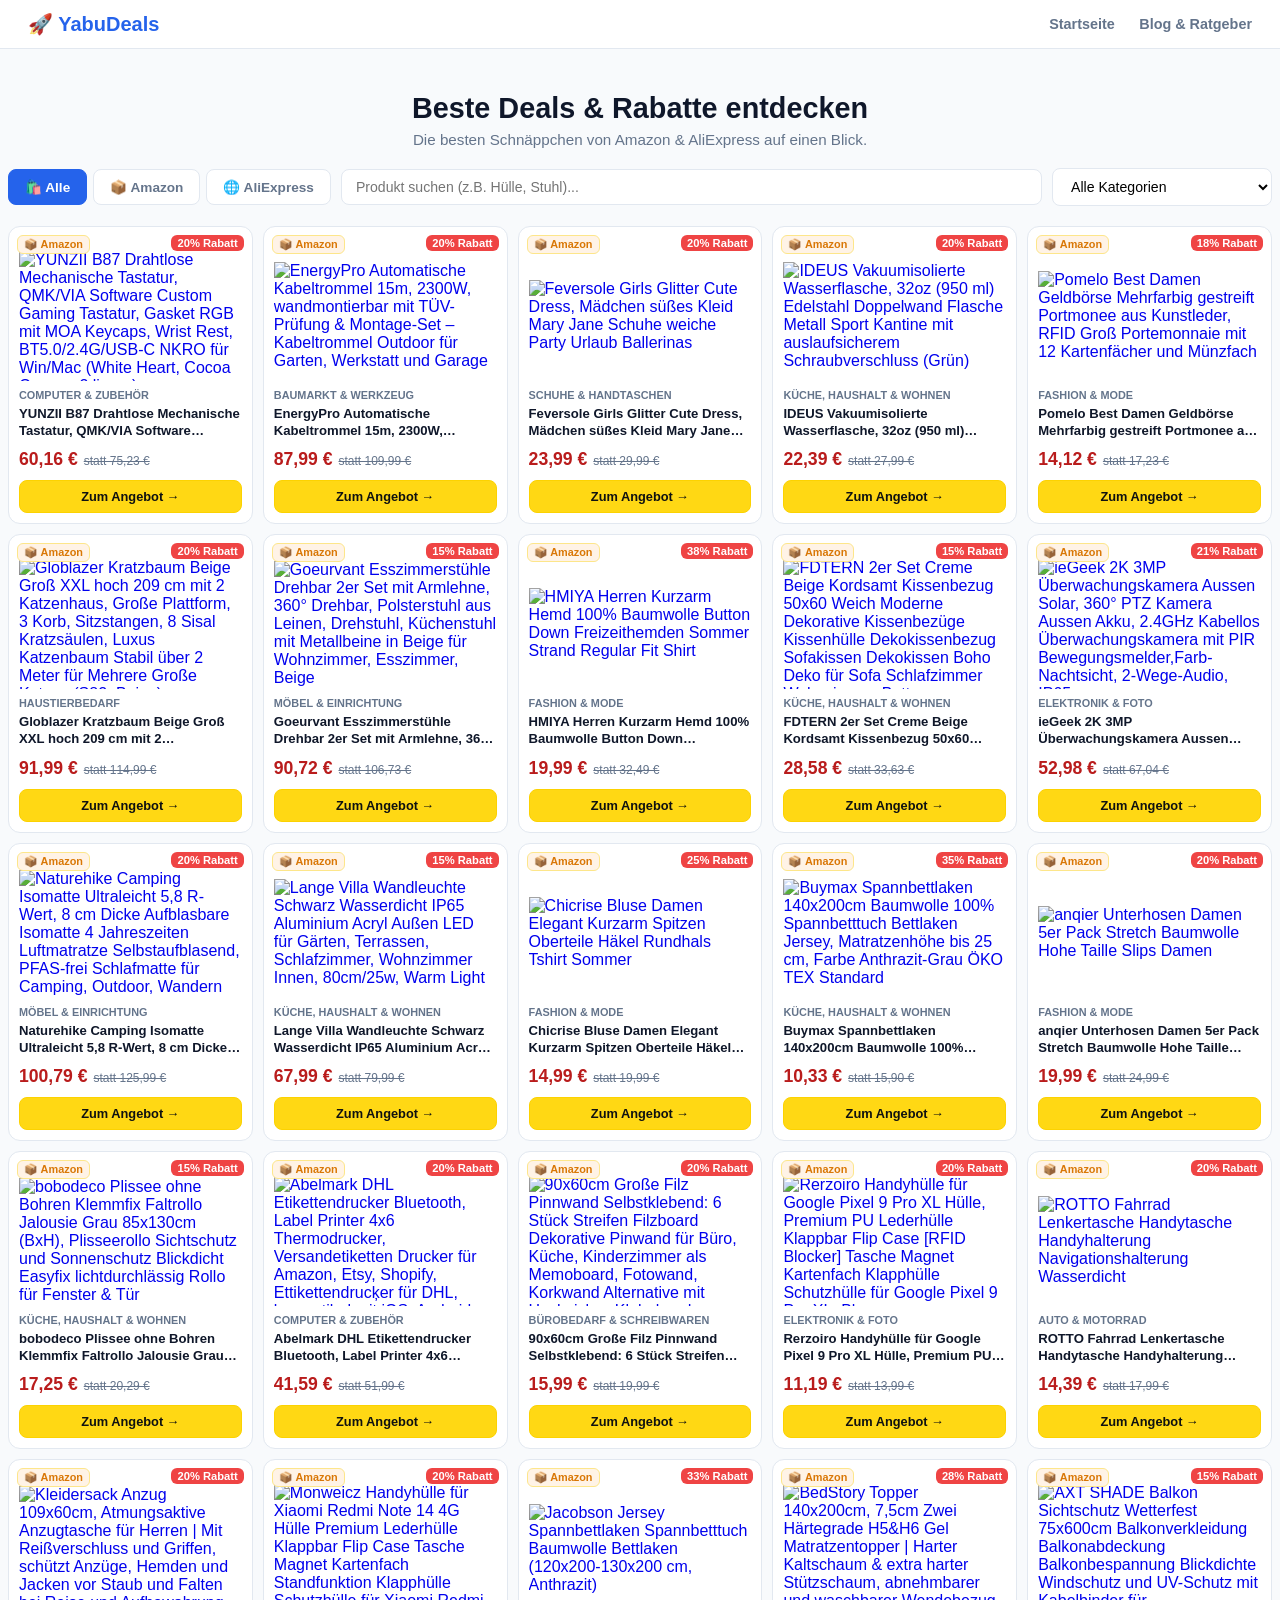
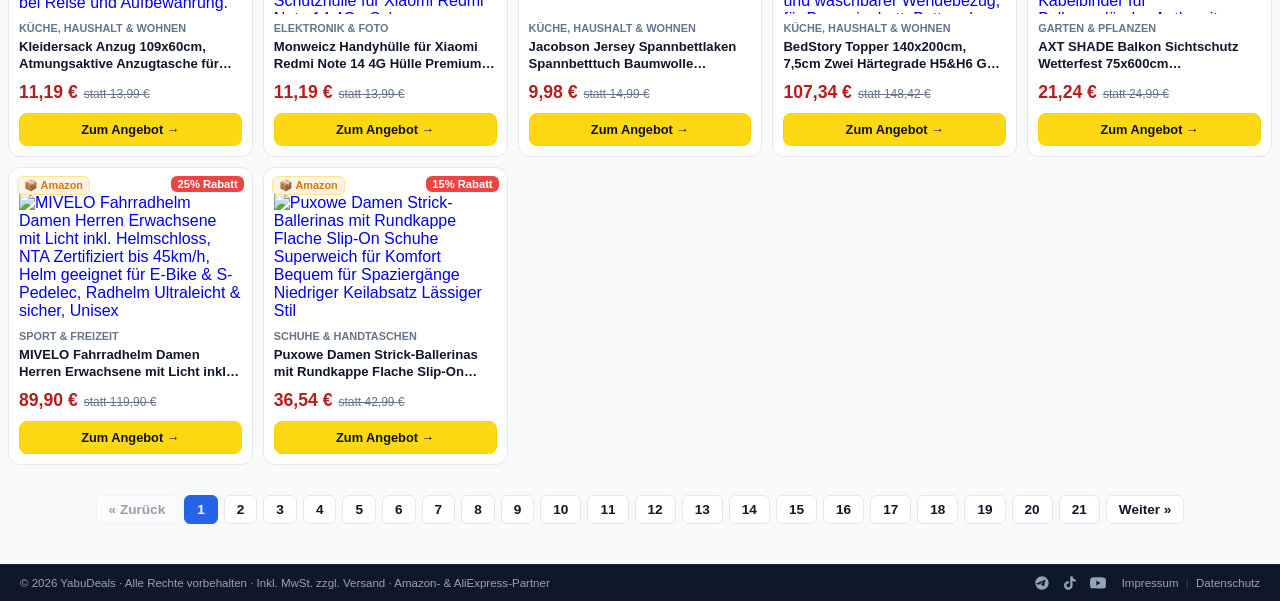
==== index.html @ 22868b47 "Update index.html" ====
<!DOCTYPE html>
<html lang="de">
<head>
    <meta charset="UTF-8">
    <meta name="viewport" content="width=device-width, initial-scale=1.0">
    <title>YabuDeals – Beste Deals & Rabatte entdecken</title>
    <meta name="description" content="Die besten Amazon- und AliExpress-Angebote im Überblick: täglich aktualisierte Rabatte, Schnäppchen und Deals für Küche, Haushalt, Elektronik, Wellness & mehr.">
    <!-- ABSOLUTER PFAD FÜR CLOUDFLARE CUSTOM DOMAIN -->
    <link rel="stylesheet" href="/style.css">
</head>
<body>

    <!-- GLOBALE KOPFZEILE -->
    <div id="global-header"></div>

    <div style="flex: 1;">
        <!-- HERO -->
        <div class="hero">
            <h1>Beste Deals & Rabatte entdecken</h1>
            <p>Die besten Schnäppchen von Amazon & AliExpress auf einen Blick.</p>
        </div>

        <!-- FULL-WIDTH FILTERBAR -->
        <div class="filter-section">
            <div class="single-filter-bar">
                <!-- 1. SHOP TABS -->
                <div class="shop-tabs">
                    <button class="shop-tab-btn active" onclick="setShopFilter('all', this)">🛍️ Alle</button>
                    <button class="shop-tab-btn" onclick="setShopFilter('amazon', this)">📦 Amazon</button>
                    <button class="shop-tab-btn" onclick="setShopFilter('ali', this)">🌐 AliExpress</button>
                </div>

                <!-- 2. SUCHFELD -->
                <div class="search-input-wrapper">
                    <input type="text" id="searchInput" placeholder="Produkt suchen (z.B. Hülle, Stuhl)..." onkeyup="onFilterChange()">
                </div>

                <!-- 3. KATEGORIE DROPDOWN -->
                <div class="category-select-wrapper">
                    <select id="categoryFilter" onchange="onFilterChange()">
                        <option value="">Alle Kategorien</option>
                    </select>
                </div>
            </div>
        </div>

        <!-- DEALS GRID (VOLLSCHIRM, 9 SPALTEN DESKTOP) -->
        <div class="deals-grid-container">
            <div class="deals-grid" id="dealsContainer">
                <div class="no-deals">Lade aktuelle Angebote...</div>
            </div>
        </div>

        <!-- PAGINIERUNG (27 DEALS PRO SEITE) -->
        <div class="pagination-container" id="paginationContainer"></div>
    </div>

    <!-- GLOBALE FUSSZEILE -->
    <div id="global-footer"></div>

    <script src="/components.js"></script>
    <script>
        let allDeals = [];
        let filteredDeals = [];
        let currentShop = 'all';
        let selectedCategory = '';

        // EXAKT 27 ANGEBOTE PRO SEITE
        const itemsPerPage = 27;
        let currentPage = 1;

        // Hilfsfunktion: Konvertiert Datums-Strings ("25.07.2026, 09:30:56 Uhr") korrekt in Timestamps
        function parseDate(dateStr) {
            if (!dateStr) return 0;
            try {
                const clean = String(dateStr).replace('Uhr', '').trim();
                const parts = clean.split(',');
                const dateParts = parts[0].trim().split('.');
                const timeParts = parts[1] ? parts[1].trim().split(':') : [0, 0, 0];

                const day = parseInt(dateParts[0], 10);
                const month = parseInt(dateParts[1], 10) - 1;
                const year = parseInt(dateParts[2], 10);
                const hour = parseInt(timeParts[0] || 0, 10);
                const min = parseInt(timeParts[1] || 0, 10);
                const sec = parseInt(timeParts[2] || 0, 10);

                return new Date(year, month, day, hour, min, sec).getTime();
            } catch (e) {
                return 0;
            }
        }

        async function fetchAllDeals() {
            try {
                // Paralleler Abruf beider Quellen mit Cache-Busting (?v=...)
                const [resAmz, resAli] = await Promise.allSettled([
                    fetch('/deals.json?v=' + Date.now()).then(r => r.ok ? r.json() : []),
                    fetch('/aliexpress-deals.json?v=' + Date.now()).then(r => r.ok ? r.json() : [])
                ]);

                const amazonDeals = (resAmz.status === 'fulfilled' ? resAmz.value : []).map(d => ({ ...d, _shop: 'amazon' }));
                const aliDeals = (resAli.status === 'fulfilled' ? resAli.value : []).map(d => ({ ...d, _shop: 'ali' }));

                // Zusammenführen & nach neuestem Datum/Uhrzeit sortieren
                allDeals = [...amazonDeals, ...aliDeals].sort((a, b) => {
                    const timeA = parseDate(a['DATUM'] || a['Datum']);
                    const timeB = parseDate(b['DATUM'] || b['Datum']);
                    return timeB - timeA; // Neueste zuerst!
                });

                populateCategorySelect(document.getElementById('categoryFilter'), allDeals);
                onFilterChange();
            } catch (error) {
                console.error("Fehler beim Laden der Deals:", error);
                document.getElementById('dealsContainer').innerHTML =
                    '<div class="no-deals">Aktuell sind keine Deals erreichbar.</div>';
            }
        }

        function setShopFilter(shop, element) {
            currentShop = shop;
            document.querySelectorAll('.shop-tab-btn').forEach(b => b.classList.remove('active'));
            if (element) element.classList.add('active');
            onFilterChange();
        }

        function onFilterChange() {
            const searchTerm = document.getElementById('searchInput').value.toLowerCase();
            selectedCategory = document.getElementById('categoryFilter').value;

            filteredDeals = allDeals.filter(deal => {
                if (currentShop === 'amazon' && deal._shop !== 'amazon') return false;
                if (currentShop === 'ali' && deal._shop !== 'ali') return false;

                const title = (deal['Produkt-Titel'] || deal.title || '').toLowerCase();
                const category = deal['Kategorie'] || deal.category || '';

                const matchesSearch = title.includes(searchTerm);
                const matchesCategory = selectedCategory === '' || category.toLowerCase().includes(selectedCategory.toLowerCase());

                return matchesSearch && matchesCategory;
            });

            currentPage = 1;
            renderCurrentPage();
        }

        function renderCurrentPage() {
            const startIdx = (currentPage - 1) * itemsPerPage;
            const endIdx = startIdx + itemsPerPage;
            const pageItems = filteredDeals.slice(startIdx, endIdx);

            renderDeals(pageItems);
            renderPaginationHTML(document.getElementById('paginationContainer'), filteredDeals.length, itemsPerPage, currentPage, 'goToPage');
        }

        function renderDeals(deals) {
            const container = document.getElementById('dealsContainer');
            if (!deals || deals.length === 0) {
                container.innerHTML = '<div class="no-deals">Keine passenden Deals gefunden.</div>';
                return;
            }
            container.innerHTML = deals.map(dealCardHTML).join('');
        }

        function goToPage(page) {
            currentPage = page;
            renderCurrentPage();
            
            const filterEl = document.querySelector('.filter-section');
            if (filterEl) {
                filterEl.scrollIntoView({ behavior: 'smooth' });
            } else {
                window.scrollTo({ top: 0, behavior: 'smooth' });
            }
        }

        fetchAllDeals();
    </script>
</body>
</html>
---- style.css ----
/* GLOBAL DESIGN VARIABLES */
:root {
    --primary: #2563eb;
    --bg-gray: #f8fafc;
    --card-bg: #ffffff;
    --text-dark: #0f172a;
    --text-muted: #64748b;
    --border: #e2e8f0;
}

body {
    margin: 0;
    padding: 0;
    background-color: var(--bg-gray);
    font-family: -apple-system, BlinkMacSystemFont, "Segoe UI", Roboto, Helvetica, Arial, sans-serif;
    color: var(--text-dark);
    display: flex;
    flex-direction: column;
    min-height: 100vh;
}

/* HEADER STYLING */
.site-header {
    background: #ffffff;
    border-bottom: 1px solid var(--border);
    padding: 12px 20px;
    position: sticky;
    top: 0;
    z-index: 100;
}

.header-container {
    max-width: 100%;
    padding: 0 8px;
    margin: 0 auto;
    display: flex;
    justify-content: space-between;
    align-items: center;
    box-sizing: border-box;
    flex-wrap: wrap;
    gap: 6px;
}

.logo {
    font-size: 1.25rem;
    font-weight: 800;
    color: var(--primary);
    text-decoration: none;
}

.nav-links a {
    color: var(--text-muted);
    text-decoration: none;
    font-weight: 600;
    font-size: 0.9rem;
    margin-left: 20px;
}

.nav-links a:hover,
.nav-links a.active {
    color: var(--primary);
}

/* HERO SECTION */
.hero {
    text-align: center;
    padding: 24px 20px 8px;
    max-width: 800px;
    margin: 0 auto;
}

.hero h1 {
    font-size: 1.8rem;
    font-weight: 800;
    margin-bottom: 6px;
}

.hero p {
    color: var(--text-muted);
    font-size: 0.95rem;
    margin: 0;
}

/* VOLLSTÄNDIGES FULL-WIDTH FILTERBAR-LAYOUT */
.filter-section {
    width: 100%;
    padding: 0 8px;
    margin: 12px auto 20px;
    box-sizing: border-box;
}

.single-filter-bar {
    display: flex;
    align-items: center;
    justify-content: space-between;
    gap: 10px;
    width: 100%;
    margin: 0 auto;
    flex-wrap: nowrap;
}

.shop-tabs {
    display: flex;
    gap: 6px;
    flex-shrink: 0;
}

.shop-tab-btn {
    background: #ffffff;
    border: 1px solid var(--border);
    padding: 9px 16px;
    border-radius: 8px;
    font-size: 0.85rem;
    font-weight: 700;
    color: var(--text-muted);
    cursor: pointer;
    white-space: nowrap;
    transition: all 0.2s ease;
}

.shop-tab-btn:hover {
    border-color: var(--primary);
    color: var(--primary);
}

.shop-tab-btn.active {
    background: var(--primary);
    color: #ffffff;
    border-color: var(--primary);
    cursor: default;
}

.search-input-wrapper {
    flex: 1;
    min-width: 200px;
}

.search-input-wrapper input {
    width: 100%;
    padding: 9px 14px;
    border: 1px solid var(--border);
    border-radius: 8px;
    font-size: 0.88rem;
    outline: none;
    background: #ffffff;
    box-sizing: border-box;
}

.search-input-wrapper input:focus {
    border-color: var(--primary);
}

.category-select-wrapper {
    flex-shrink: 0;
    width: 220px;
}

.category-select-wrapper select {
    width: 100%;
    padding: 9px 14px;
    border: 1px solid var(--border);
    border-radius: 8px;
    font-size: 0.88rem;
    outline: none;
    background: #ffffff;
    cursor: pointer;
    box-sizing: border-box;
}

/* FULL-WIDTH GRID - 9 SPALTEN */
.deals-grid-container {
    width: 100%;
    padding: 0 8px;
    box-sizing: border-box;
}

.deals-grid {
    display: grid;
    grid-template-columns: repeat(9, 1fr);
    gap: 10px;
    width: 100%;
    margin-bottom: 30px;
}

/* DEAL CARD COMPACT */
.deal-card {
    background: #ffffff;
    border: 1px solid var(--border);
    border-radius: 12px;
    padding: 10px;
    display: flex;
    flex-direction: column;
    justify-content: space-between;
    position: relative;
    transition: transform 0.2s, box-shadow 0.2s;
    box-sizing: border-box;
}

.deal-card:hover {
    transform: translateY(-3px);
    box-shadow: 0 8px 18px rgba(0,0,0,0.06);
}

.badge-discount { position: absolute; top: 8px; right: 8px; background: #ef4444; color: white; padding: 2px 6px; border-radius: 6px; font-size: 0.7rem; font-weight: 700; z-index: 2; }
.badge-shop-amazon { position: absolute; top: 8px; left: 8px; background: #fff3e6; color: #d97706; padding: 2px 6px; border-radius: 6px; font-size: 0.68rem; font-weight: 700; border: 1px solid #fde68a; z-index: 2; }
.badge-shop-ali { position: absolute; top: 8px; left: 8px; background: #fef2f2; color: #dc2626; padding: 2px 6px; border-radius: 6px; font-size: 0.68rem; font-weight: 700; border: 1px solid #fecaca; z-index: 2; }

.img-container { width: 100%; height: 130px; display: flex; align-items: center; justify-content: center; margin: 14px 0 8px; }
.img-container img { max-width: 100%; max-height: 100%; object-fit: contain; }

.category-tag { font-size: 0.68rem; color: var(--text-muted); text-transform: uppercase; font-weight: 700; margin-bottom: 4px; white-space: nowrap; overflow: hidden; text-overflow: ellipsis; }
.deal-title { font-size: 0.82rem; font-weight: 600; line-height: 1.3; margin-bottom: 10px; display: -webkit-box; -webkit-line-clamp: 2; line-clamp: 2; -webkit-box-orient: vertical; overflow: hidden; height: 2.6em; color: var(--text-dark); }

.price-row { display: flex; align-items: baseline; gap: 6px; margin-bottom: 10px; flex-wrap: wrap; }
.offer-price { font-size: 1.1rem; font-weight: 800; color: #b91c1c; }
.regular-price { font-size: 0.75rem; color: var(--text-muted); text-decoration: line-through; }

.btn-buy-amazon { display: block; width: 100%; text-align: center; background: #ffd814; color: #0f1111; text-decoration: none; padding: 8px 0; border-radius: 8px; font-size: 0.8rem; font-weight: 700; border: 1px solid #fcd200; box-sizing: border-box; }
.btn-buy-amazon:hover { background: #f7ca00; }

.btn-buy-ali { display: block; width: 100%; text-align: center; background: #ff4747; color: #ffffff; text-decoration: none; padding: 8px 0; border-radius: 8px; font-size: 0.8rem; font-weight: 700; border: 1px solid #e03131; box-sizing: border-box; }
.btn-buy-ali:hover { background: #e03131; }

.no-deals { text-align: center; grid-column: 1 / -1; padding: 60px 20px; color: var(--text-muted); font-size: 1rem; }

/* PAGINATION */
.pagination-container { display: flex; justify-content: center; align-items: center; gap: 6px; margin: 20px 0 40px; flex-wrap: wrap; }
.page-btn { padding: 6px 12px; background: #ffffff; border: 1px solid var(--border); border-radius: 6px; font-size: 0.85rem; font-weight: 600; color: var(--text-dark); cursor: pointer; }
.page-btn.active { background: var(--primary); color: white; border-color: var(--primary); cursor: default; }
.page-btn:disabled { opacity: 0.4; cursor: not-allowed; }

/* FOOTER (EINZEILIG) */
.site-footer {
    background-color: #0f172a;
    color: #94a3b8;
    font-size: 0.72rem;
    padding: 10px 20px;
    border-top: 1px solid #1e293b;
    width: 100%;
    box-sizing: border-box;
}

.footer-container {
    display: flex !important;
    flex-direction: row !important;
    justify-content: space-between !important;
    align-items: center !important;
    width: 100%;
    gap: 16px;
    white-space: nowrap;
}

.footer-left { text-align: left; flex: 1 1 auto; overflow: hidden; text-overflow: ellipsis; white-space: nowrap; }
.footer-center { display: flex; align-items: center; gap: 12px; flex: 0 0 auto; }
.social-icon { color: #94a3b8; display: flex; align-items: center; transition: color 0.2s; }
.social-icon:hover { color: var(--primary); }
.footer-right { text-align: right; flex: 0 0 auto; white-space: nowrap; }
.footer-right a { color: #94a3b8; text-decoration: none; }
.footer-right a:hover { color: #ffffff; }
.footer-right .sep { margin: 0 4px; color: #334155; }

/* ============================================================
   PRODUKT-DETAILSEITE (deal.html)
   ============================================================ */
.detail-wrapper { max-width: 1000px; margin: 30px auto; padding: 0 20px; flex: 1; width: 100%; box-sizing: border-box; }
.back-link { display: inline-block; margin-bottom: 20px; font-weight: 600; color: var(--primary); text-decoration: none; font-size: 0.88rem; }
.back-link:hover { text-decoration: underline; }

.detail-card {
    background: #ffffff;
    border: 1px solid var(--border);
    border-radius: 16px;
    padding: 28px;
    display: grid;
    grid-template-columns: 1fr 1.3fr;
    gap: 32px;
    align-items: center;
    box-sizing: border-box;
}

.detail-image-box { display: flex; align-items: center; justify-content: center; background: var(--bg-gray); border-radius: 12px; padding: 20px; min-height: 260px; }
.detail-image-box img { max-width: 100%; max-height: 320px; object-fit: contain; }

.detail-badges { display: flex; gap: 8px; margin-bottom: 12px; flex-wrap: wrap; }
.detail-badges span { padding: 4px 10px; border-radius: 8px; font-size: 0.75rem; font-weight: 700; }

.detail-title { font-size: 1.4rem; font-weight: 800; line-height: 1.3; margin: 0 0 14px; color: var(--text-dark); }
.detail-price-row { display: flex; align-items: baseline; gap: 10px; margin-bottom: 18px; flex-wrap: wrap; }
.detail-offer-price { font-size: 1.8rem; font-weight: 800; color: #b91c1c; }
.detail-regular-price { font-size: 1rem; color: var(--text-muted); text-decoration: line-through; }
.detail-description { font-size: 0.92rem; color: #334155; line-height: 1.6; margin-bottom: 22px; }
.detail-cta { display: inline-block; padding: 14px 28px; border-radius: 10px; font-weight: 800; font-size: 0.95rem; text-decoration: none; box-sizing: border-box; }

@media (max-width: 700px) {
    .detail-card { grid-template-columns: 1fr; }
}

/* ============================================================
   RECHTLICHE SEITEN (impressum.html, datenschutz.html)
   ============================================================ */
.legal-page-container {
    max-width: 900px;
    margin: 40px auto;
    padding: 32px;
    background: #ffffff;
    border-radius: 12px;
    border: 1px solid var(--border);
    box-shadow: 0 4px 12px rgba(0,0,0,0.03);
    color: #0f172a;
    line-height: 1.6;
    flex: 1;
    width: 100%;
    box-sizing: border-box;
}
.legal-page-container h1 { font-size: 2rem; border-bottom: 2px solid var(--border); padding-bottom: 10px; margin-bottom: 20px; }
.legal-page-container h2 { font-size: 1.15rem; margin-top: 24px; color: #1e293b; }
.legal-page-container a { color: var(--primary); text-decoration: none; }
.legal-page-container a:hover { text-decoration: underline; }

/* ============================================================
   BLOG-DETAILSEITE (ratgeber-post.html)
   ============================================================ */
.blog-post-container {
    max-width: 800px;
    margin: 30px auto;
    padding: 0 20px;
    flex: 1;
    width: 100%;
    box-sizing: border-box;
}
.blog-post-hero-img { width: 100%; max-height: 380px; object-fit: cover; border-radius: 14px; margin-bottom: 20px; }
.blog-post-meta { font-size: 0.78rem; color: var(--text-muted); margin-bottom: 8px; text-transform: uppercase; font-weight: 700; }
.blog-post-title { font-size: 1.8rem; font-weight: 800; margin: 0 0 20px; color: var(--text-dark); }
.blog-post-content { font-size: 0.95rem; line-height: 1.7; color: #334155; }
.blog-post-content h2 { font-size: 1.2rem; margin-top: 28px; margin-bottom: 10px; color: var(--text-dark); }
.blog-post-content p { margin-bottom: 14px; }
.blog-post-content ul { margin-bottom: 14px; padding-left: 20px; }
.blog-post-content li { margin-bottom: 6px; }

/* BREAKPOINTS RESPONSIVE */
@media (max-width: 1700px) { .deals-grid { grid-template-columns: repeat(7, 1fr); } }
@media (max-width: 1400px) { .deals-grid { grid-template-columns: repeat(5, 1fr); } }
@media (max-width: 1100px) { .deals-grid { grid-template-columns: repeat(4, 1fr); } }
@media (max-width: 850px)  {
    .deals-grid { grid-template-columns: repeat(3, 1fr); }
    .single-filter-bar { flex-wrap: wrap; }
    .search-input-wrapper { min-width: 100%; }
    .category-select-wrapper { width: 100%; }
    .shop-tabs { width: 100%; justify-content: center; }
}
@media (max-width: 600px)  {
    .deals-grid { grid-template-columns: repeat(2, 1fr); gap: 6px; }
    .img-container { height: 100px; }
    .footer-container { flex-direction: column !important; gap: 6px; text-align: center; }
    .footer-left { text-align: center; }
    .header-container { justify-content: center; text-align: center; }
    .nav-links a { margin: 0 8px; font-size: 0.82rem; }
}
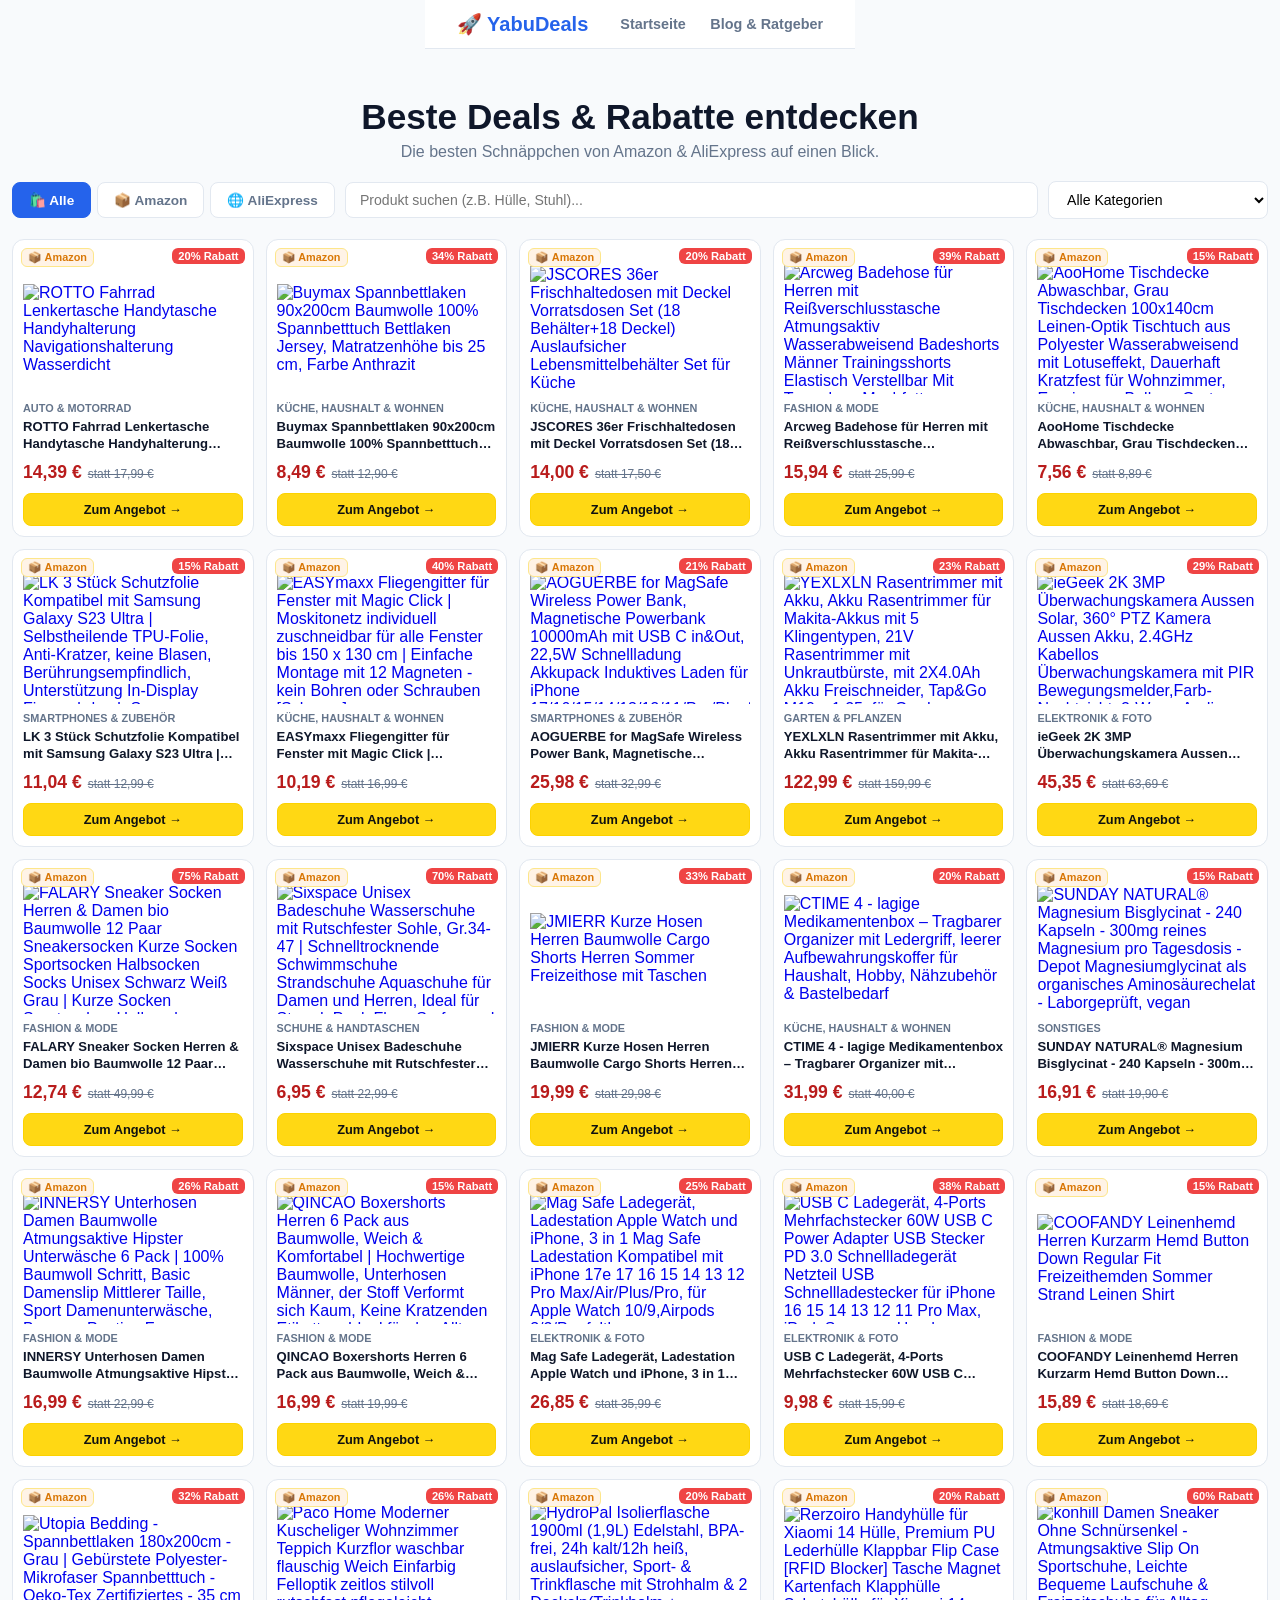
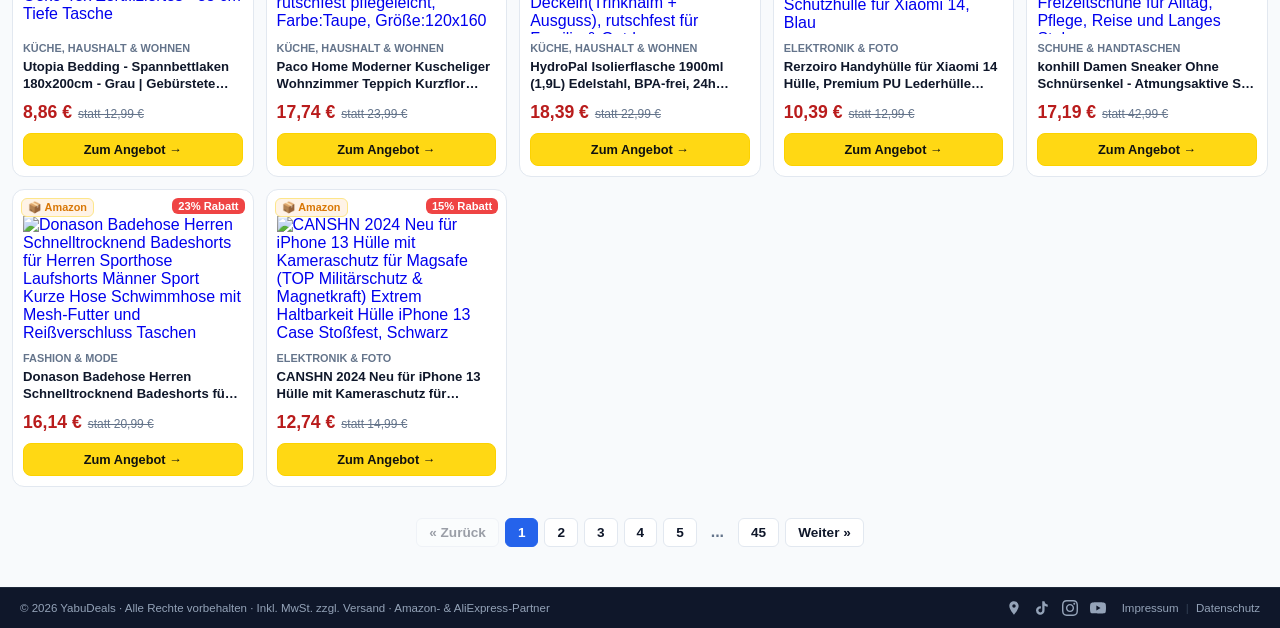
==== commit c82da5bc: "Update index.html" ====
--- a/index.html
+++ b/index.html
@@ -1,182 +1,194 @@
 <!DOCTYPE html>
 <html lang="de">
 <head>
-    <meta charset="UTF-8">
-    <meta name="viewport" content="width=device-width, initial-scale=1.0">
-    <title>YabuDeals – Beste Deals & Rabatte entdecken</title>
-    <meta name="description" content="Die besten Amazon- und AliExpress-Angebote im Überblick: täglich aktualisierte Rabatte, Schnäppchen und Deals für Küche, Haushalt, Elektronik, Wellness & mehr.">
-    <!-- ABSOLUTER PFAD FÜR CLOUDFLARE CUSTOM DOMAIN -->
-    <link rel="stylesheet" href="/style.css">
+ <meta charset="UTF-8">
+ <meta name="viewport" content="width=device-width, initial-scale=1.0">
+ <title>YabuDeals – Beste Deals & Rabatte entdecken</title>
+ <meta name="description" content="Die besten Amazon- und AliExpress-Angebote im Überblick: täglich aktualisierte Rabatte, Schnäppchen und Deals für Küche, Haushalt, Elektronik, Wellness & mehr.">
+ <!-- ABSOLUTER PFAD FÜR CLOUDFLARE CUSTOM DOMAIN -->
+ <link rel="stylesheet" href="/style.css">
 </head>
 <body>
 
-    <!-- GLOBALE KOPFZEILE -->
-    <div id="global-header"></div>
+ <!-- GLOBALE KOPFZEILE -->
+ <div id="global-header"></div>
 
-    <div style="flex: 1;">
-        <!-- HERO -->
-        <div class="hero">
-            <h1>Beste Deals & Rabatte entdecken</h1>
-            <p>Die besten Schnäppchen von Amazon & AliExpress auf einen Blick.</p>
-        </div>
+ <div style="flex: 1;">
+ <!-- HERO -->
+ <div class="hero">
+ <h1>Beste Deals & Rabatte entdecken</h1>
+ <p>Die besten Schnäppchen von Amazon & AliExpress auf einen Blick.</p>
+ </div>
 
-        <!-- FULL-WIDTH FILTERBAR -->
-        <div class="filter-section">
-            <div class="single-filter-bar">
-                <!-- 1. SHOP TABS -->
-                <div class="shop-tabs">
-                    <button class="shop-tab-btn active" onclick="setShopFilter('all', this)">🛍️ Alle</button>
-                    <button class="shop-tab-btn" onclick="setShopFilter('amazon', this)">📦 Amazon</button>
-                    <button class="shop-tab-btn" onclick="setShopFilter('ali', this)">🌐 AliExpress</button>
-                </div>
+ <!-- FULL-WIDTH FILTERBAR -->
+ <div class="filter-section">
+ <div class="single-filter-bar">
+ <!-- 1. SHOP TABS -->
+ <div class="shop-tabs">
+ <button class="shop-tab-btn active" onclick="setShopFilter('all', this)">🛍️ Alle</button>
+ <button class="shop-tab-btn" onclick="setShopFilter('amazon', this)">📦 Amazon</button>
+ <button class="shop-tab-btn" onclick="setShopFilter('ali', this)">🌐 AliExpress</button>
+ </div>
 
-                <!-- 2. SUCHFELD -->
-                <div class="search-input-wrapper">
-                    <input type="text" id="searchInput" placeholder="Produkt suchen (z.B. Hülle, Stuhl)..." onkeyup="onFilterChange()">
-                </div>
+ <!-- 2. SUCHFELD -->
+ <div class="search-input-wrapper">
+ <input type="text" id="searchInput" placeholder="Produkt suchen (z.B. Hülle, Stuhl)..." onkeyup="onFilterChange()">
+ </div>
 
-                <!-- 3. KATEGORIE DROPDOWN -->
-                <div class="category-select-wrapper">
-                    <select id="categoryFilter" onchange="onFilterChange()">
-                        <option value="">Alle Kategorien</option>
-                    </select>
-                </div>
-            </div>
-        </div>
+ <!-- 3. KATEGORIE DROPDOWN -->
+ <div class="category-select-wrapper">
+ <select id="categoryFilter" onchange="onFilterChange()">
+ <option value="">Alle Kategorien</option>
+ </select>
+ </div>
+ </div>
+ </div>
 
-        <!-- DEALS GRID (VOLLSCHIRM, 9 SPALTEN DESKTOP) -->
-        <div class="deals-grid-container">
-            <div class="deals-grid" id="dealsContainer">
-                <div class="no-deals">Lade aktuelle Angebote...</div>
-            </div>
-        </div>
+ <!-- DEALS GRID -->
+ <div class="deals-grid-container">
+ <div class="deals-grid" id="dealsContainer">
+ <div class="no-deals">Lade aktuelle Angebote...</div>
+ </div>
+ </div>
 
-        <!-- PAGINIERUNG (27 DEALS PRO SEITE) -->
-        <div class="pagination-container" id="paginationContainer"></div>
-    </div>
+ <!-- PAGINIERUNG -->
+ <div class="pagination-container" id="paginationContainer"></div>
+ </div>
 
-    <!-- GLOBALE FUSSZEILE -->
-    <div id="global-footer"></div>
+ <!-- GLOBALE FUSSZEILE -->
+ <div id="global-footer"></div>
 
-    <script src="/components.js"></script>
-    <script>
-        let allDeals = [];
-        let filteredDeals = [];
-        let currentShop = 'all';
-        let selectedCategory = '';
+ <script src="/components.js"></script>
+ <script>
+ let allDeals = [];
+ let filteredDeals = [];
+ let currentShop = 'all';
+ let selectedCategory = '';
 
-        // EXAKT 27 ANGEBOTE PRO SEITE
-        const itemsPerPage = 27;
-        let currentPage = 1;
+ const itemsPerPage = 27;
+ let currentPage = 1;
 
-        // Hilfsfunktion: Konvertiert Datums-Strings ("25.07.2026, 09:30:56 Uhr") korrekt in Timestamps
-        function parseDate(dateStr) {
-            if (!dateStr) return 0;
-            try {
-                const clean = String(dateStr).replace('Uhr', '').trim();
-                const parts = clean.split(',');
-                const dateParts = parts[0].trim().split('.');
-                const timeParts = parts[1] ? parts[1].trim().split(':') : [0, 0, 0];
+ function parseDate(dateStr) {
+ if (!dateStr) return 0;
+ try {
+ const clean = String(dateStr).replace('Uhr', '').trim();
+ const parts = clean.split(',');
+ const dateParts = parts[0].trim().split('.');
+ const timeParts = parts[1] ? parts[1].trim().split(':') : [0, 0, 0];
 
-                const day = parseInt(dateParts[0], 10);
-                const month = parseInt(dateParts[1], 10) - 1;
-                const year = parseInt(dateParts[2], 10);
-                const hour = parseInt(timeParts[0] || 0, 10);
-                const min = parseInt(timeParts[1] || 0, 10);
-                const sec = parseInt(timeParts[2] || 0, 10);
+ const day = parseInt(dateParts[0], 10);
+ const month = parseInt(dateParts[1], 10) - 1;
+ const year = parseInt(dateParts[2], 10);
+ const hour = parseInt(timeParts[0] || 0, 10);
+ const min = parseInt(timeParts[1] || 0, 10);
+ const sec = parseInt(timeParts[2] || 0, 10);
 
-                return new Date(year, month, day, hour, min, sec).getTime();
-            } catch (e) {
-                return 0;
-            }
-        }
+ return new Date(year, month, day, hour, min, sec).getTime();
+ } catch (e) {
+ return 0;
+ }
+ }
 
-        async function fetchAllDeals() {
-            try {
-                // Paralleler Abruf beider Quellen mit Cache-Busting (?v=...)
-                const [resAmz, resAli] = await Promise.allSettled([
-                    fetch('/deals.json?v=' + Date.now()).then(r => r.ok ? r.json() : []),
-                    fetch('/aliexpress-deals.json?v=' + Date.now()).then(r => r.ok ? r.json() : [])
-                ]);
+ async function fetchAllDeals() {
+ try {
+ const [resAmz, resAli] = await Promise.allSettled([
+ fetch('/deals.json?v=' + Date.now()).then(r => r.ok ? r.json() : []),
+ fetch('/aliexpress-deals.json?v=' + Date.now()).then(r => r.ok ? r.json() : [])
+ ]);
 
-                const amazonDeals = (resAmz.status === 'fulfilled' ? resAmz.value : []).map(d => ({ ...d, _shop: 'amazon' }));
-                const aliDeals = (resAli.status === 'fulfilled' ? resAli.value : []).map(d => ({ ...d, _shop: 'ali' }));
+ const rawAmazon = (resAmz.status === 'fulfilled' ? resAmz.value : []).map(d => ({ ...d, _shop: 'amazon' }));
+ const rawAli = (resAli.status === 'fulfilled' ? resAli.value : []).map(d => ({ ...d, _shop: 'ali' }));
 
-                // Zusammenführen & nach neuestem Datum/Uhrzeit sortieren
-                allDeals = [...amazonDeals, ...aliDeals].sort((a, b) => {
-                    const timeA = parseDate(a['DATUM'] || a['Datum']);
-                    const timeB = parseDate(b['DATUM'] || b['Datum']);
-                    return timeB - timeA; // Neueste zuerst!
-                });
+ // 🧹 FILTER: Schmeißt fehlerhafte n8n/Sheet-Einträge sofort raus!
+ const isValidDeal = (deal) => {
+ const title = (deal['Produkt-Titel'] || deal['Titel'] || deal.title || '').trim().toLowerCase();
+ const price = String(deal['Angebotspreis (€)'] || deal['Preis (€)'] || deal.offerPrice || '').trim().toLowerCase();
+ const rawImage = (deal['Bild-URL (Optional)'] || deal['Bild-URL'] || deal['Bildvorschau'] || deal.image || '').trim();
 
-                populateCategorySelect(document.getElementById('categoryFilter'), allDeals);
-                onFilterChange();
-            } catch (error) {
-                console.error("Fehler beim Laden der Deals:", error);
-                document.getElementById('dealsContainer').innerHTML =
-                    '<div class="no-deals">Aktuell sind keine Deals erreichbar.</div>';
-            }
-        }
+ // Aussortieren wenn Titel "amazon produkt" ist, Preis "n/a" / leer ist, oder Bild fehlt
+ if (title === 'amazon produkt' || title === '' || price === 'n/a' || price === '' || rawImage === '') {
+ return false;
+ }
+ return true;
+ };
 
-        function setShopFilter(shop, element) {
-            currentShop = shop;
-            document.querySelectorAll('.shop-tab-btn').forEach(b => b.classList.remove('active'));
-            if (element) element.classList.add('active');
-            onFilterChange();
-        }
+ const cleanAmazon = rawAmazon.filter(isValidDeal);
+ const cleanAli = rawAli.filter(isValidDeal);
 
-        function onFilterChange() {
-            const searchTerm = document.getElementById('searchInput').value.toLowerCase();
-            selectedCategory = document.getElementById('categoryFilter').value;
+ allDeals = [...cleanAmazon, ...cleanAli].sort((a, b) => {
+ const timeA = parseDate(a['DATUM'] || a['Datum']);
+ const timeB = parseDate(b['DATUM'] || b['Datum']);
+ return timeB - timeA;
+ });
 
-            filteredDeals = allDeals.filter(deal => {
-                if (currentShop === 'amazon' && deal._shop !== 'amazon') return false;
-                if (currentShop === 'ali' && deal._shop !== 'ali') return false;
+ populateCategorySelect(document.getElementById('categoryFilter'), allDeals);
+ onFilterChange();
+ } catch (error) {
+ console.error("Fehler beim Laden der Deals:", error);
+ document.getElementById('dealsContainer').innerHTML =
+ '<div class="no-deals">Aktuell sind keine Deals erreichbar.</div>';
+ }
+ }
 
-                const title = (deal['Produkt-Titel'] || deal.title || '').toLowerCase();
-                const category = deal['Kategorie'] || deal.category || '';
+ function setShopFilter(shop, element) {
+ currentShop = shop;
+ document.querySelectorAll('.shop-tab-btn').forEach(b => b.classList.remove('active'));
+ if (element) element.classList.add('active');
+ onFilterChange();
+ }
 
-                const matchesSearch = title.includes(searchTerm);
-                const matchesCategory = selectedCategory === '' || category.toLowerCase().includes(selectedCategory.toLowerCase());
+ function onFilterChange() {
+ const searchTerm = document.getElementById('searchInput').value.toLowerCase();
+ selectedCategory = document.getElementById('categoryFilter').value;
 
-                return matchesSearch && matchesCategory;
-            });
+ filteredDeals = allDeals.filter(deal => {
+ if (currentShop === 'amazon' && deal._shop !== 'amazon') return false;
+ if (currentShop === 'ali' && deal._shop !== 'ali') return false;
 
-            currentPage = 1;
-            renderCurrentPage();
-        }
+ const title = (deal['Produkt-Titel'] || deal.title || '').toLowerCase();
+ const category = deal['Kategorie'] || deal.category || '';
 
-        function renderCurrentPage() {
-            const startIdx = (currentPage - 1) * itemsPerPage;
-            const endIdx = startIdx + itemsPerPage;
-            const pageItems = filteredDeals.slice(startIdx, endIdx);
+ const matchesSearch = title.includes(searchTerm);
+ const matchesCategory = selectedCategory === '' || category.toLowerCase().includes(selectedCategory.toLowerCase());
 
-            renderDeals(pageItems);
-            renderPaginationHTML(document.getElementById('paginationContainer'), filteredDeals.length, itemsPerPage, currentPage, 'goToPage');
-        }
+ return matchesSearch && matchesCategory;
+ });
 
-        function renderDeals(deals) {
-            const container = document.getElementById('dealsContainer');
-            if (!deals || deals.length === 0) {
-                container.innerHTML = '<div class="no-deals">Keine passenden Deals gefunden.</div>';
-                return;
-            }
-            container.innerHTML = deals.map(dealCardHTML).join('');
-        }
+ currentPage = 1;
+ renderCurrentPage();
+ }
 
-        function goToPage(page) {
-            currentPage = page;
-            renderCurrentPage();
-            
-            const filterEl = document.querySelector('.filter-section');
-            if (filterEl) {
-                filterEl.scrollIntoView({ behavior: 'smooth' });
-            } else {
-                window.scrollTo({ top: 0, behavior: 'smooth' });
-            }
-        }
+ function renderCurrentPage() {
+ const startIdx = (currentPage - 1) * itemsPerPage;
+ const endIdx = startIdx + itemsPerPage;
+ const pageItems = filteredDeals.slice(startIdx, endIdx);
 
-        fetchAllDeals();
-    </script>
+ renderDeals(pageItems);
+ renderPaginationHTML(document.getElementById('paginationContainer'), filteredDeals.length, itemsPerPage, currentPage, 'goToPage');
+ }
+
+ function renderDeals(deals) {
+ const container = document.getElementById('dealsContainer');
+ if (!deals || deals.length === 0) {
+ container.innerHTML = '<div class="no-deals">Keine passenden Deals gefunden.</div>';
+ return;
+ }
+ container.innerHTML = deals.map(dealCardHTML).join('');
+ }
+
+ function goToPage(page) {
+ currentPage = page;
+ renderCurrentPage();
+ 
+ const filterEl = document.querySelector('.filter-section');
+ if (filterEl) {
+ filterEl.scrollIntoView({ behavior: 'smooth' });
+ } else {
+ window.scrollTo({ top: 0, behavior: 'smooth' });
+ }
+ }
+
+ fetchAllDeals();
+ </script>
 </body>
 </html>
--- a/style.css
+++ b/style.css
@@ -1,204 +1,221 @@
 /* GLOBAL DESIGN VARIABLES */
 :root {
-    --primary: #2563eb;
-    --bg-gray: #f8fafc;
-    --card-bg: #ffffff;
-    --text-dark: #0f172a;
-    --text-muted: #64748b;
-    --border: #e2e8f0;
+  --primary: #2563eb;
+  --bg-gray: #f8fafc;
+  --card-bg: #ffffff;
+  --text-dark: #0f172a;
+  --text-muted: #64748b;
+  --border: #e2e8f0;
+  --max-content-width: 1400px;
 }
 
 body {
-    margin: 0;
-    padding: 0;
-    background-color: var(--bg-gray);
-    font-family: -apple-system, BlinkMacSystemFont, "Segoe UI", Roboto, Helvetica, Arial, sans-serif;
-    color: var(--text-dark);
-    display: flex;
-    flex-direction: column;
-    min-height: 100vh;
+  margin: 0;
+  padding: 0;
+  background-color: var(--bg-gray);
+  font-family: -apple-system, BlinkMacSystemFont, "Segoe UI", Roboto, Helvetica, Arial, sans-serif;
+  color: var(--text-dark);
+  display: flex;
+  flex-direction: column;
+  min-height: 100vh;
+  align-items: center;
+}
+
+/* 🎯 GLOBALE ZENTRIERUNG DES HAUPTINHALTS */
+body > div[style*="flex: 1"],
+main,
+.detail-wrapper,
+.legal-page-container,
+.blog-post-container {
+  width: 100%;
+  max-width: var(--max-content-width);
+  margin-left: auto !important;
+  margin-right: auto !important;
+  box-sizing: border-box;
 }
 
 /* HEADER STYLING */
 .site-header {
-    background: #ffffff;
-    border-bottom: 1px solid var(--border);
-    padding: 12px 20px;
-    position: sticky;
-    top: 0;
-    z-index: 100;
+  width: 100%;
+  background: #ffffff;
+  border-bottom: 1px solid var(--border);
+  padding: 12px 20px;
+  position: sticky;
+  top: 0;
+  z-index: 100;
+  box-sizing: border-box;
 }
 
 .header-container {
-    max-width: 100%;
-    padding: 0 8px;
-    margin: 0 auto;
-    display: flex;
-    justify-content: space-between;
-    align-items: center;
-    box-sizing: border-box;
-    flex-wrap: wrap;
-    gap: 6px;
+  max-width: var(--max-content-width);
+  padding: 0 12px;
+  margin: 0 auto;
+  display: flex;
+  justify-content: space-between;
+  align-items: center;
+  box-sizing: border-box;
+  flex-wrap: wrap;
+  gap: 12px;
 }
 
 .logo {
-    font-size: 1.25rem;
-    font-weight: 800;
-    color: var(--primary);
-    text-decoration: none;
+  font-size: 1.25rem;
+  font-weight: 800;
+  color: var(--primary);
+  text-decoration: none;
 }
 
 .nav-links a {
-    color: var(--text-muted);
-    text-decoration: none;
-    font-weight: 600;
-    font-size: 0.9rem;
-    margin-left: 20px;
+  color: var(--text-muted);
+  text-decoration: none;
+  font-weight: 600;
+  font-size: 0.9rem;
+  margin-left: 20px;
 }
 
 .nav-links a:hover,
 .nav-links a.active {
-    color: var(--primary);
+  color: var(--primary);
 }
 
 /* HERO SECTION */
 .hero {
-    text-align: center;
-    padding: 24px 20px 8px;
-    max-width: 800px;
-    margin: 0 auto;
+  text-align: center;
+  padding: 24px 20px 8px;
+  max-width: 800px;
+  margin: 0 auto;
 }
 
 .hero h1 {
-    font-size: 1.8rem;
-    font-weight: 800;
-    margin-bottom: 6px;
+  font-size: clamp(1.4rem, 4vw, 2.2rem);
+  font-weight: 800;
+  margin-bottom: 6px;
 }
 
 .hero p {
-    color: var(--text-muted);
-    font-size: 0.95rem;
-    margin: 0;
-}
-
-/* VOLLSTÄNDIGES FULL-WIDTH FILTERBAR-LAYOUT */
+  color: var(--text-muted);
+  font-size: clamp(0.85rem, 2vw, 1rem);
+  margin: 0;
+}
+
+/* FILTERBAR-LAYOUT FLUID & ADAPTIV */
 .filter-section {
-    width: 100%;
-    padding: 0 8px;
-    margin: 12px auto 20px;
-    box-sizing: border-box;
+  width: 100%;
+  padding: 0 12px;
+  margin: 12px auto 20px;
+  box-sizing: border-box;
 }
 
 .single-filter-bar {
-    display: flex;
-    align-items: center;
-    justify-content: space-between;
-    gap: 10px;
-    width: 100%;
-    margin: 0 auto;
-    flex-wrap: nowrap;
+  display: flex;
+  align-items: center;
+  justify-content: space-between;
+  gap: 10px;
+  width: 100%;
+  margin: 0 auto;
+  flex-wrap: nowrap;
 }
 
 .shop-tabs {
-    display: flex;
-    gap: 6px;
-    flex-shrink: 0;
+  display: flex;
+  gap: 6px;
+  flex-shrink: 0;
 }
 
 .shop-tab-btn {
-    background: #ffffff;
-    border: 1px solid var(--border);
-    padding: 9px 16px;
-    border-radius: 8px;
-    font-size: 0.85rem;
-    font-weight: 700;
-    color: var(--text-muted);
-    cursor: pointer;
-    white-space: nowrap;
-    transition: all 0.2s ease;
+  background: #ffffff;
+  border: 1px solid var(--border);
+  padding: 9px 16px;
+  border-radius: 8px;
+  font-size: 0.85rem;
+  font-weight: 700;
+  color: var(--text-muted);
+  cursor: pointer;
+  white-space: nowrap;
+  transition: all 0.2s ease;
 }
 
 .shop-tab-btn:hover {
-    border-color: var(--primary);
-    color: var(--primary);
+  border-color: var(--primary);
+  color: var(--primary);
 }
 
 .shop-tab-btn.active {
-    background: var(--primary);
-    color: #ffffff;
-    border-color: var(--primary);
-    cursor: default;
+  background: var(--primary);
+  color: #ffffff;
+  border-color: var(--primary);
+  cursor: default;
 }
 
 .search-input-wrapper {
-    flex: 1;
-    min-width: 200px;
+  flex: 1;
+  min-width: 180px;
 }
 
 .search-input-wrapper input {
-    width: 100%;
-    padding: 9px 14px;
-    border: 1px solid var(--border);
-    border-radius: 8px;
-    font-size: 0.88rem;
-    outline: none;
-    background: #ffffff;
-    box-sizing: border-box;
+  width: 100%;
+  padding: 9px 14px;
+  border: 1px solid var(--border);
+  border-radius: 8px;
+  font-size: 0.88rem;
+  outline: none;
+  background: #ffffff;
+  box-sizing: border-box;
 }
 
 .search-input-wrapper input:focus {
-    border-color: var(--primary);
+  border-color: var(--primary);
 }
 
 .category-select-wrapper {
-    flex-shrink: 0;
-    width: 220px;
+  flex-shrink: 0;
+  width: 220px;
 }
 
 .category-select-wrapper select {
-    width: 100%;
-    padding: 9px 14px;
-    border: 1px solid var(--border);
-    border-radius: 8px;
-    font-size: 0.88rem;
-    outline: none;
-    background: #ffffff;
-    cursor: pointer;
-    box-sizing: border-box;
-}
-
-/* FULL-WIDTH GRID - 9 SPALTEN */
+  width: 100%;
+  padding: 9px 14px;
+  border: 1px solid var(--border);
+  border-radius: 8px;
+  font-size: 0.88rem;
+  outline: none;
+  background: #ffffff;
+  cursor: pointer;
+  box-sizing: border-box;
+}
+
+/* 📱 GRID CONTAINER FLUID JE NACH GERÄT */
 .deals-grid-container {
-    width: 100%;
-    padding: 0 8px;
-    box-sizing: border-box;
+  width: 100%;
+  padding: 0 12px;
+  box-sizing: border-box;
 }
 
 .deals-grid {
-    display: grid;
-    grid-template-columns: repeat(9, 1fr);
-    gap: 10px;
-    width: 100%;
-    margin-bottom: 30px;
+  display: grid;
+  grid-template-columns: repeat(auto-fill, minmax(210px, 1fr));
+  gap: 12px;
+  width: 100%;
+  margin-bottom: 30px;
 }
 
 /* DEAL CARD COMPACT */
 .deal-card {
-    background: #ffffff;
-    border: 1px solid var(--border);
-    border-radius: 12px;
-    padding: 10px;
-    display: flex;
-    flex-direction: column;
-    justify-content: space-between;
-    position: relative;
-    transition: transform 0.2s, box-shadow 0.2s;
-    box-sizing: border-box;
+  background: #ffffff;
+  border: 1px solid var(--border);
+  border-radius: 12px;
+  padding: 10px;
+  display: flex;
+  flex-direction: column;
+  justify-content: space-between;
+  position: relative;
+  transition: transform 0.2s, box-shadow 0.2s;
+  box-sizing: border-box;
 }
 
 .deal-card:hover {
-    transform: translateY(-3px);
-    box-shadow: 0 8px 18px rgba(0,0,0,0.06);
+  transform: translateY(-3px);
+  box-shadow: 0 8px 18px rgba(0,0,0,0.06);
 }
 
 .badge-discount { position: absolute; top: 8px; right: 8px; background: #ef4444; color: white; padding: 2px 6px; border-radius: 6px; font-size: 0.7rem; font-weight: 700; z-index: 2; }
@@ -206,7 +223,7 @@
 .badge-shop-ali { position: absolute; top: 8px; left: 8px; background: #fef2f2; color: #dc2626; padding: 2px 6px; border-radius: 6px; font-size: 0.68rem; font-weight: 700; border: 1px solid #fecaca; z-index: 2; }
 
 .img-container { width: 100%; height: 130px; display: flex; align-items: center; justify-content: center; margin: 14px 0 8px; }
-.img-container img { max-width: 100%; max-height: 100%; object-fit: contain; }
+.img-container img { max-width: 100%; max-height: 100%; object-fit: contain; cursor: pointer; }
 
 .category-tag { font-size: 0.68rem; color: var(--text-muted); text-transform: uppercase; font-weight: 700; margin-bottom: 4px; white-space: nowrap; overflow: hidden; text-overflow: ellipsis; }
 .deal-title { font-size: 0.82rem; font-weight: 600; line-height: 1.3; margin-bottom: 10px; display: -webkit-box; -webkit-line-clamp: 2; line-clamp: 2; -webkit-box-orient: vertical; overflow: hidden; height: 2.6em; color: var(--text-dark); }
@@ -223,31 +240,34 @@
 
 .no-deals { text-align: center; grid-column: 1 / -1; padding: 60px 20px; color: var(--text-muted); font-size: 1rem; }
 
-/* PAGINATION */
+/* PAGINATION STYLING */
 .pagination-container { display: flex; justify-content: center; align-items: center; gap: 6px; margin: 20px 0 40px; flex-wrap: wrap; }
 .page-btn { padding: 6px 12px; background: #ffffff; border: 1px solid var(--border); border-radius: 6px; font-size: 0.85rem; font-weight: 600; color: var(--text-dark); cursor: pointer; }
 .page-btn.active { background: var(--primary); color: white; border-color: var(--primary); cursor: default; }
 .page-btn:disabled { opacity: 0.4; cursor: not-allowed; }
-
-/* FOOTER (EINZEILIG) */
+.page-dots { padding: 6px 8px; color: var(--text-muted); font-weight: 700; user-select: none; }
+
+/* FOOTER ZENTRIERT UNTEN */
+#global-footer { width: 100%; margin-top: auto; }
 .site-footer {
-    background-color: #0f172a;
-    color: #94a3b8;
-    font-size: 0.72rem;
-    padding: 10px 20px;
-    border-top: 1px solid #1e293b;
-    width: 100%;
-    box-sizing: border-box;
+  background-color: #0f172a;
+  color: #94a3b8;
+  font-size: 0.72rem;
+  padding: 12px 20px;
+  border-top: 1px solid #1e293b;
+  width: 100%;
+  box-sizing: border-box;
 }
 
 .footer-container {
-    display: flex !important;
-    flex-direction: row !important;
-    justify-content: space-between !important;
-    align-items: center !important;
-    width: 100%;
-    gap: 16px;
-    white-space: nowrap;
+  max-width: var(--max-content-width);
+  margin: 0 auto;
+  display: flex !important;
+  flex-direction: row !important;
+  justify-content: space-between !important;
+  align-items: center !important;
+  width: 100%;
+  gap: 16px;
 }
 
 .footer-left { text-align: left; flex: 1 1 auto; overflow: hidden; text-overflow: ellipsis; white-space: nowrap; }
@@ -259,100 +279,82 @@
 .footer-right a:hover { color: #ffffff; }
 .footer-right .sep { margin: 0 4px; color: #334155; }
 
-/* ============================================================
-   PRODUKT-DETAILSEITE (deal.html)
-   ============================================================ */
+/* RECHTLICHE SEITEN & DETAILSEITEN */
 .detail-wrapper { max-width: 1000px; margin: 30px auto; padding: 0 20px; flex: 1; width: 100%; box-sizing: border-box; }
 .back-link { display: inline-block; margin-bottom: 20px; font-weight: 600; color: var(--primary); text-decoration: none; font-size: 0.88rem; }
 .back-link:hover { text-decoration: underline; }
 
 .detail-card {
-    background: #ffffff;
-    border: 1px solid var(--border);
-    border-radius: 16px;
-    padding: 28px;
-    display: grid;
-    grid-template-columns: 1fr 1.3fr;
-    gap: 32px;
-    align-items: center;
-    box-sizing: border-box;
-}
-
-.detail-image-box { display: flex; align-items: center; justify-content: center; background: var(--bg-gray); border-radius: 12px; padding: 20px; min-height: 260px; }
-.detail-image-box img { max-width: 100%; max-height: 320px; object-fit: contain; }
-
-.detail-badges { display: flex; gap: 8px; margin-bottom: 12px; flex-wrap: wrap; }
-.detail-badges span { padding: 4px 10px; border-radius: 8px; font-size: 0.75rem; font-weight: 700; }
-
-.detail-title { font-size: 1.4rem; font-weight: 800; line-height: 1.3; margin: 0 0 14px; color: var(--text-dark); }
-.detail-price-row { display: flex; align-items: baseline; gap: 10px; margin-bottom: 18px; flex-wrap: wrap; }
-.detail-offer-price { font-size: 1.8rem; font-weight: 800; color: #b91c1c; }
-.detail-regular-price { font-size: 1rem; color: var(--text-muted); text-decoration: line-through; }
-.detail-description { font-size: 0.92rem; color: #334155; line-height: 1.6; margin-bottom: 22px; }
-.detail-cta { display: inline-block; padding: 14px 28px; border-radius: 10px; font-weight: 800; font-size: 0.95rem; text-decoration: none; box-sizing: border-box; }
-
-@media (max-width: 700px) {
-    .detail-card { grid-template-columns: 1fr; }
-}
-
-/* ============================================================
-   RECHTLICHE SEITEN (impressum.html, datenschutz.html)
-   ============================================================ */
+  background: #ffffff;
+  border: 1px solid var(--border);
+  border-radius: 16px;
+  padding: 28px;
+  display: grid;
+  grid-template-columns: 1fr 1.3fr;
+  gap: 32px;
+  align-items: center;
+  box-sizing: border-box;
+}
+
 .legal-page-container {
-    max-width: 900px;
-    margin: 40px auto;
-    padding: 32px;
-    background: #ffffff;
-    border-radius: 12px;
-    border: 1px solid var(--border);
-    box-shadow: 0 4px 12px rgba(0,0,0,0.03);
-    color: #0f172a;
-    line-height: 1.6;
-    flex: 1;
-    width: 100%;
-    box-sizing: border-box;
-}
-.legal-page-container h1 { font-size: 2rem; border-bottom: 2px solid var(--border); padding-bottom: 10px; margin-bottom: 20px; }
-.legal-page-container h2 { font-size: 1.15rem; margin-top: 24px; color: #1e293b; }
-.legal-page-container a { color: var(--primary); text-decoration: none; }
-.legal-page-container a:hover { text-decoration: underline; }
-
-/* ============================================================
-   BLOG-DETAILSEITE (ratgeber-post.html)
-   ============================================================ */
+  max-width: 900px;
+  margin: 20px auto;
+  padding: 24px;
+  background: #ffffff;
+  border-radius: 12px;
+  border: 1px solid var(--border);
+  box-shadow: 0 4px 12px rgba(0,0,0,0.03);
+  color: #0f172a;
+  line-height: 1.6;
+  flex: 1;
+  width: 100%;
+  box-sizing: border-box;
+}
+
 .blog-post-container {
-    max-width: 800px;
-    margin: 30px auto;
-    padding: 0 20px;
-    flex: 1;
-    width: 100%;
-    box-sizing: border-box;
-}
-.blog-post-hero-img { width: 100%; max-height: 380px; object-fit: cover; border-radius: 14px; margin-bottom: 20px; }
-.blog-post-meta { font-size: 0.78rem; color: var(--text-muted); margin-bottom: 8px; text-transform: uppercase; font-weight: 700; }
-.blog-post-title { font-size: 1.8rem; font-weight: 800; margin: 0 0 20px; color: var(--text-dark); }
-.blog-post-content { font-size: 0.95rem; line-height: 1.7; color: #334155; }
-.blog-post-content h2 { font-size: 1.2rem; margin-top: 28px; margin-bottom: 10px; color: var(--text-dark); }
-.blog-post-content p { margin-bottom: 14px; }
-.blog-post-content ul { margin-bottom: 14px; padding-left: 20px; }
-.blog-post-content li { margin-bottom: 6px; }
-
-/* BREAKPOINTS RESPONSIVE */
-@media (max-width: 1700px) { .deals-grid { grid-template-columns: repeat(7, 1fr); } }
-@media (max-width: 1400px) { .deals-grid { grid-template-columns: repeat(5, 1fr); } }
-@media (max-width: 1100px) { .deals-grid { grid-template-columns: repeat(4, 1fr); } }
-@media (max-width: 850px)  {
-    .deals-grid { grid-template-columns: repeat(3, 1fr); }
-    .single-filter-bar { flex-wrap: wrap; }
-    .search-input-wrapper { min-width: 100%; }
-    .category-select-wrapper { width: 100%; }
-    .shop-tabs { width: 100%; justify-content: center; }
-}
-@media (max-width: 600px)  {
-    .deals-grid { grid-template-columns: repeat(2, 1fr); gap: 6px; }
-    .img-container { height: 100px; }
-    .footer-container { flex-direction: column !important; gap: 6px; text-align: center; }
-    .footer-left { text-align: center; }
-    .header-container { justify-content: center; text-align: center; }
-    .nav-links a { margin: 0 8px; font-size: 0.82rem; }
-}
+  max-width: 800px;
+  margin: 30px auto;
+  padding: 0 20px;
+  flex: 1;
+  width: 100%;
+  box-sizing: border-box;
+}
+
+/* 📱 RESPONSIVE MEDIA QUERIES */
+
+/* Tablets & kleine Bildschirme */
+@media (max-width: 850px) {
+  .single-filter-bar { flex-wrap: wrap; }
+  .search-input-wrapper { min-width: 100%; }
+  .category-select-wrapper { width: 100%; }
+  .shop-tabs { width: 100%; justify-content: center; }
+}
+
+/* Smartphones (Handys) */
+@media (max-width: 600px) {
+  .deals-grid { 
+    grid-template-columns: repeat(2, 1fr); 
+    gap: 8px; 
+  }
+  .img-container { height: 110px; }
+  .footer-container { 
+    flex-direction: column !important; 
+    gap: 8px; 
+    text-align: center; 
+  }
+  .footer-left { text-align: center; white-space: normal; }
+  .header-container { justify-content: center; text-align: center; }
+  .nav-links a { margin: 0 8px; font-size: 0.82rem; }
+  .detail-card { grid-template-columns: 1fr; padding: 16px; }
+  .legal-page-container { padding: 16px; }
+  
+  .pagination-container { gap: 4px; }
+  .page-btn { padding: 6px 10px; font-size: 0.8rem; }
+}
+
+/* Sehr kleine Smartphones */
+@media (max-width: 380px) {
+  .deals-grid { 
+    grid-template-columns: 1fr; 
+  }
+}
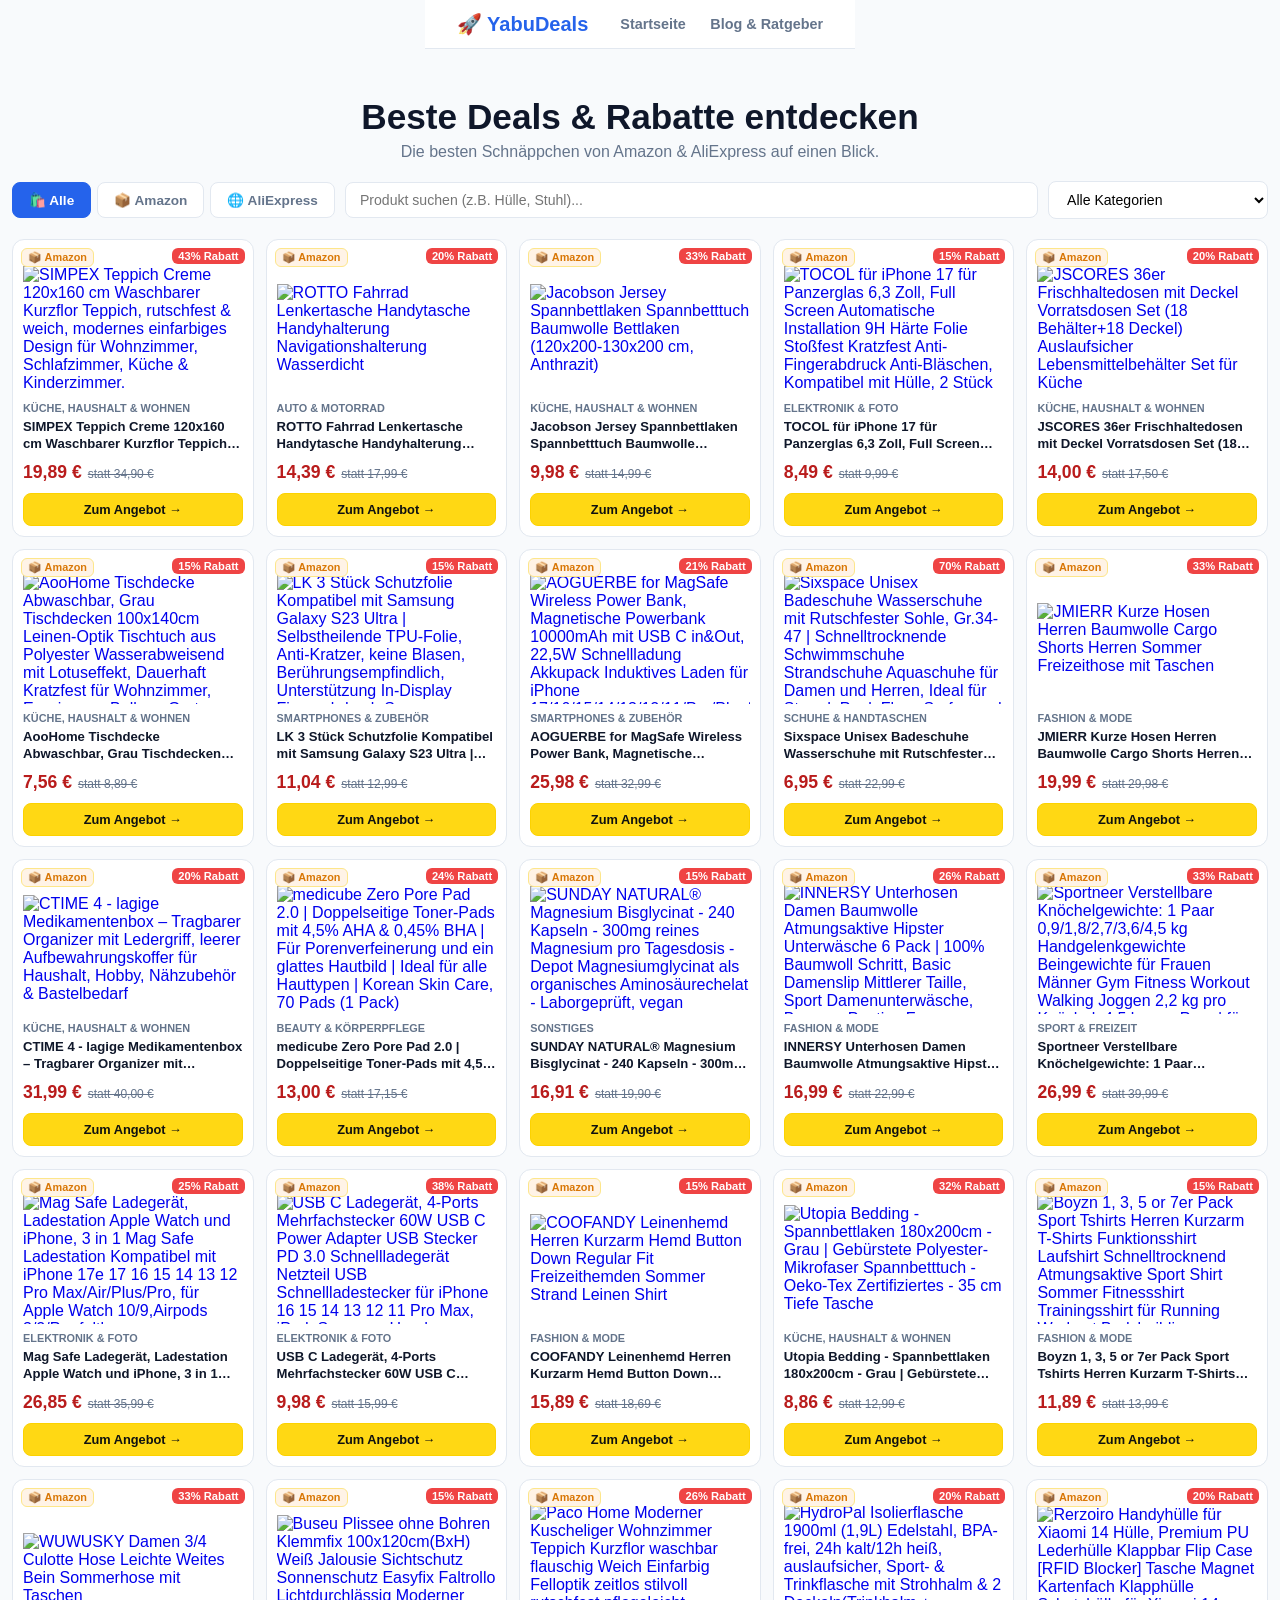
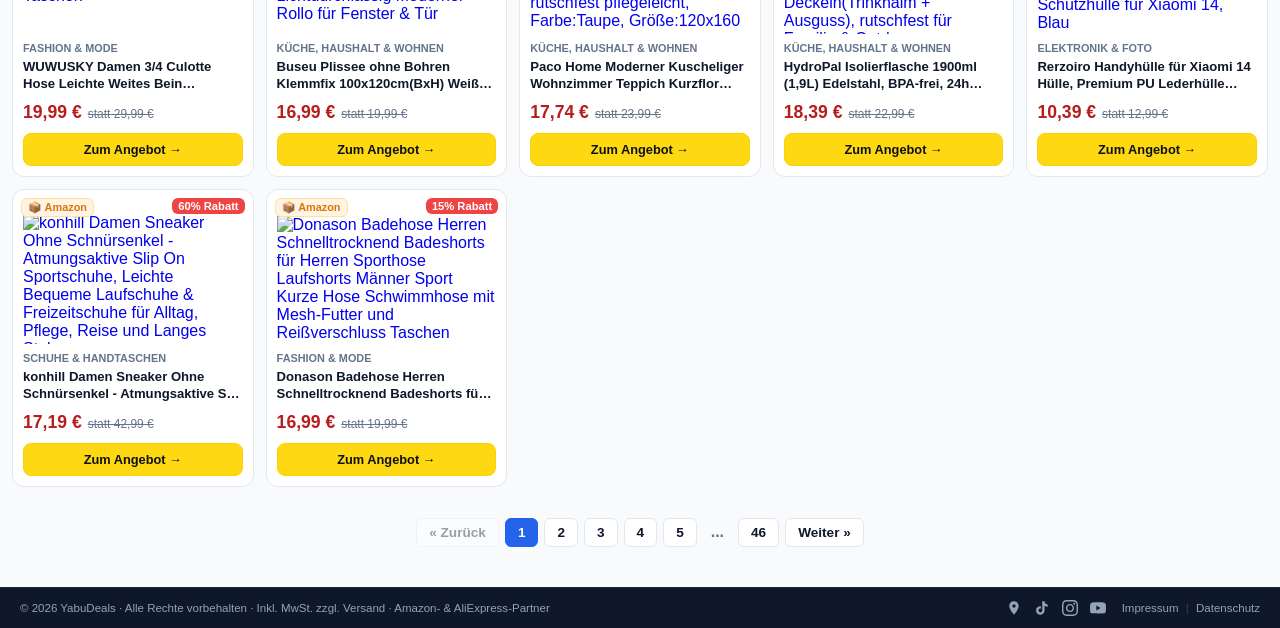
==== commit 879da7bb: "Update index.html" ====
--- a/index.html
+++ b/index.html
@@ -5,7 +5,6 @@
  <meta name="viewport" content="width=device-width, initial-scale=1.0">
  <title>YabuDeals – Beste Deals & Rabatte entdecken</title>
  <meta name="description" content="Die besten Amazon- und AliExpress-Angebote im Überblick: täglich aktualisierte Rabatte, Schnäppchen und Deals für Küche, Haushalt, Elektronik, Wellness & mehr.">
- <!-- ABSOLUTER PFAD FÜR CLOUDFLARE CUSTOM DOMAIN -->
  <link rel="stylesheet" href="/style.css">
 </head>
 <body>
@@ -99,13 +98,12 @@
  const rawAmazon = (resAmz.status === 'fulfilled' ? resAmz.value : []).map(d => ({ ...d, _shop: 'amazon' }));
  const rawAli = (resAli.status === 'fulfilled' ? resAli.value : []).map(d => ({ ...d, _shop: 'ali' }));
 
- // 🧹 FILTER: Schmeißt fehlerhafte n8n/Sheet-Einträge sofort raus!
+ // 🧹 FILTER: Entfernt kaputte Platzhalter-Einträge
  const isValidDeal = (deal) => {
  const title = (deal['Produkt-Titel'] || deal['Titel'] || deal.title || '').trim().toLowerCase();
  const price = String(deal['Angebotspreis (€)'] || deal['Preis (€)'] || deal.offerPrice || '').trim().toLowerCase();
  const rawImage = (deal['Bild-URL (Optional)'] || deal['Bild-URL'] || deal['Bildvorschau'] || deal.image || '').trim();
 
- // Aussortieren wenn Titel "amazon produkt" ist, Preis "n/a" / leer ist, oder Bild fehlt
  if (title === 'amazon produkt' || title === '' || price === 'n/a' || price === '' || rawImage === '') {
  return false;
  }
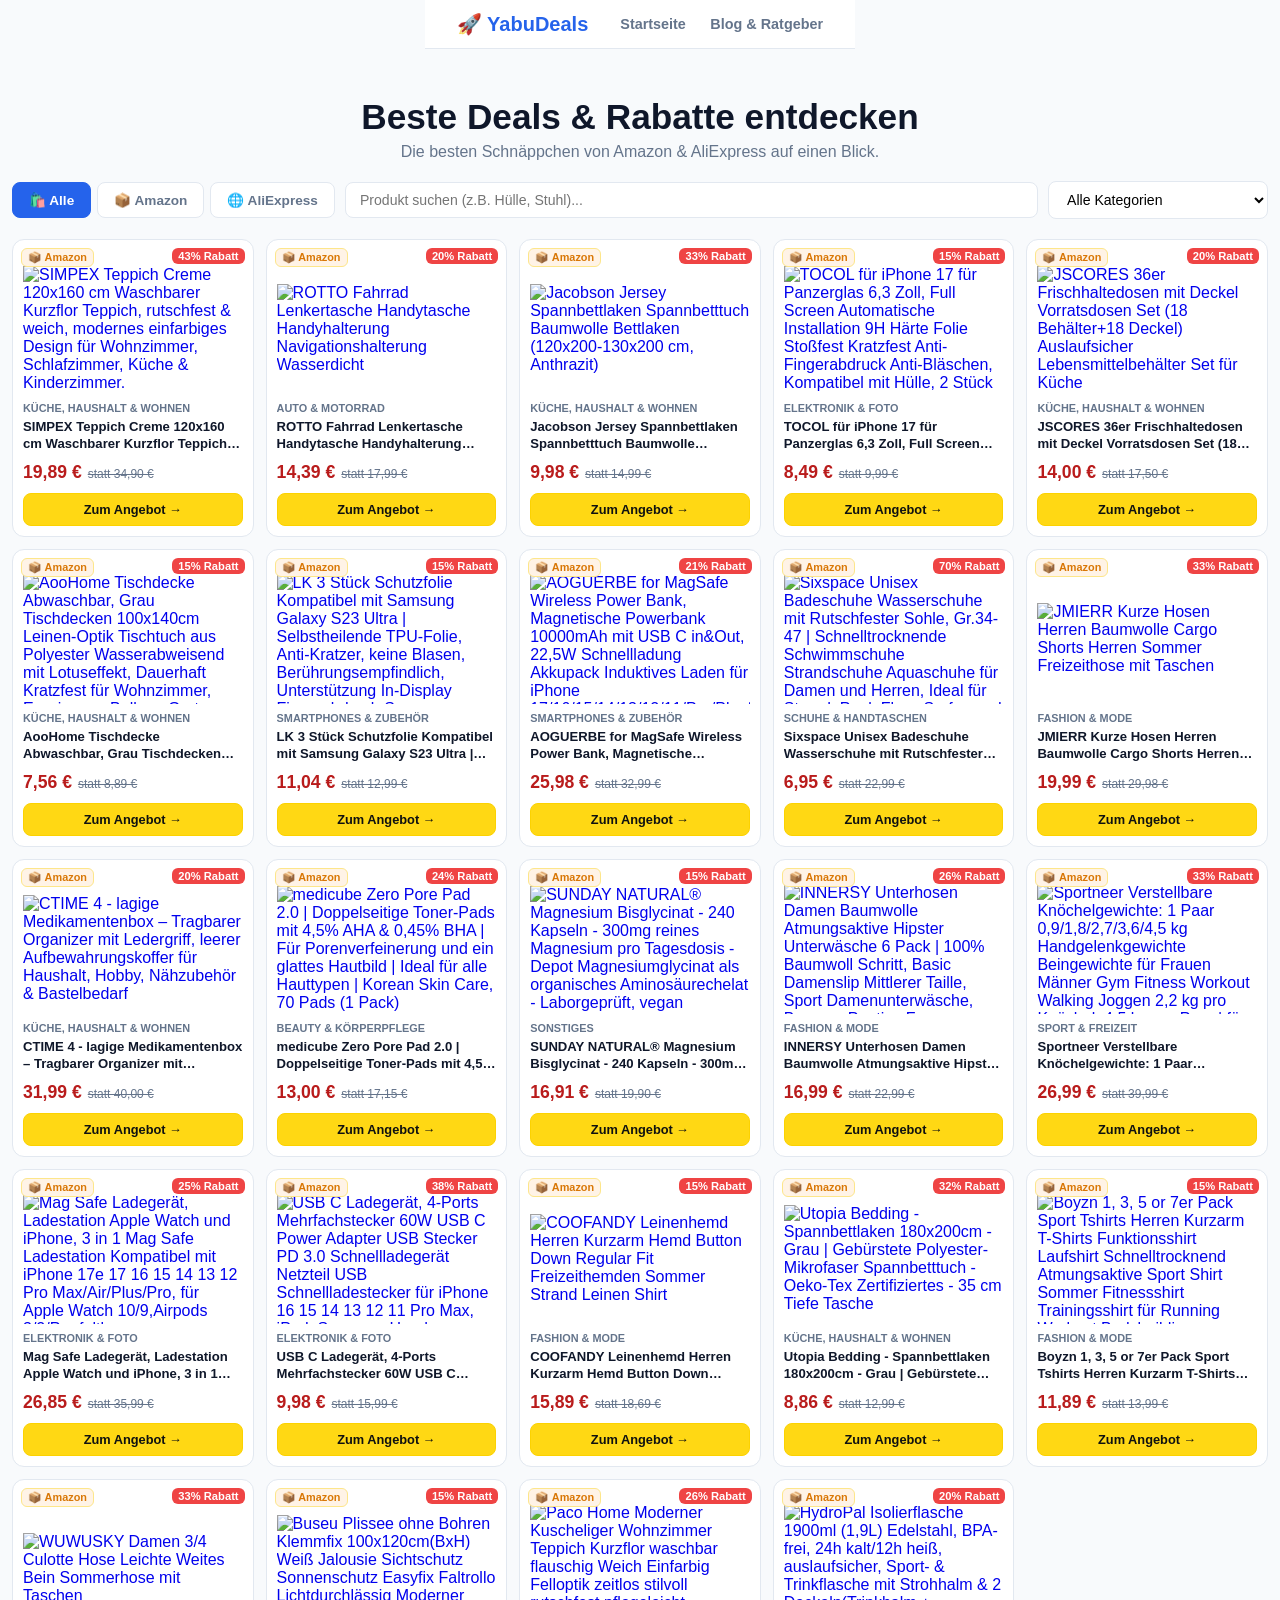
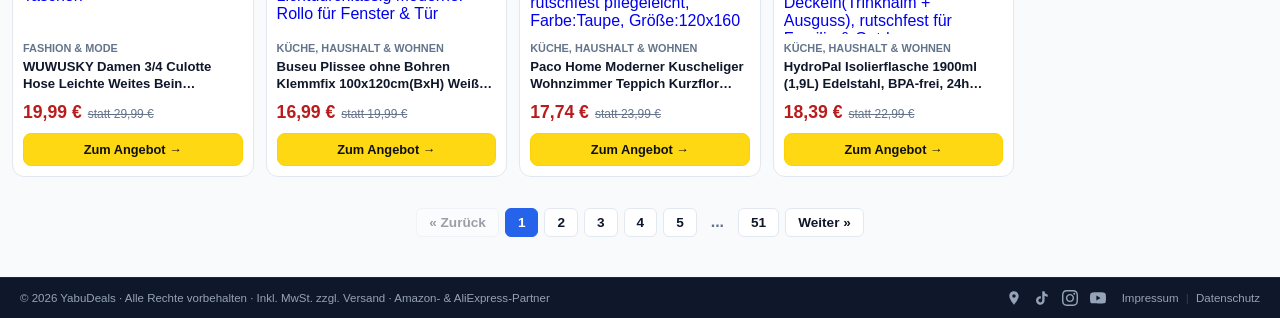
==== commit 8af9cb91: "Update index.html" ====
--- a/index.html
+++ b/index.html
@@ -64,7 +64,8 @@
  let currentShop = 'all';
  let selectedCategory = '';
 
- const itemsPerPage = 27;
+ // 🎯 24 PRODUKTE PRO SEITE (Damit alle Spalten immer zu 100% gefüllt sind!)
+ const itemsPerPage = 24;
  let currentPage = 1;
 
  function parseDate(dateStr) {
@@ -98,7 +99,7 @@
  const rawAmazon = (resAmz.status === 'fulfilled' ? resAmz.value : []).map(d => ({ ...d, _shop: 'amazon' }));
  const rawAli = (resAli.status === 'fulfilled' ? resAli.value : []).map(d => ({ ...d, _shop: 'ali' }));
 
- // 🧹 FILTER: Entfernt kaputte Platzhalter-Einträge
+ // 🧹 FILTER: Schmeißt unvollständige Zeilen raus
  const isValidDeal = (deal) => {
  const title = (deal['Produkt-Titel'] || deal['Titel'] || deal.title || '').trim().toLowerCase();
  const price = String(deal['Angebotspreis (€)'] || deal['Preis (€)'] || deal.offerPrice || '').trim().toLowerCase();
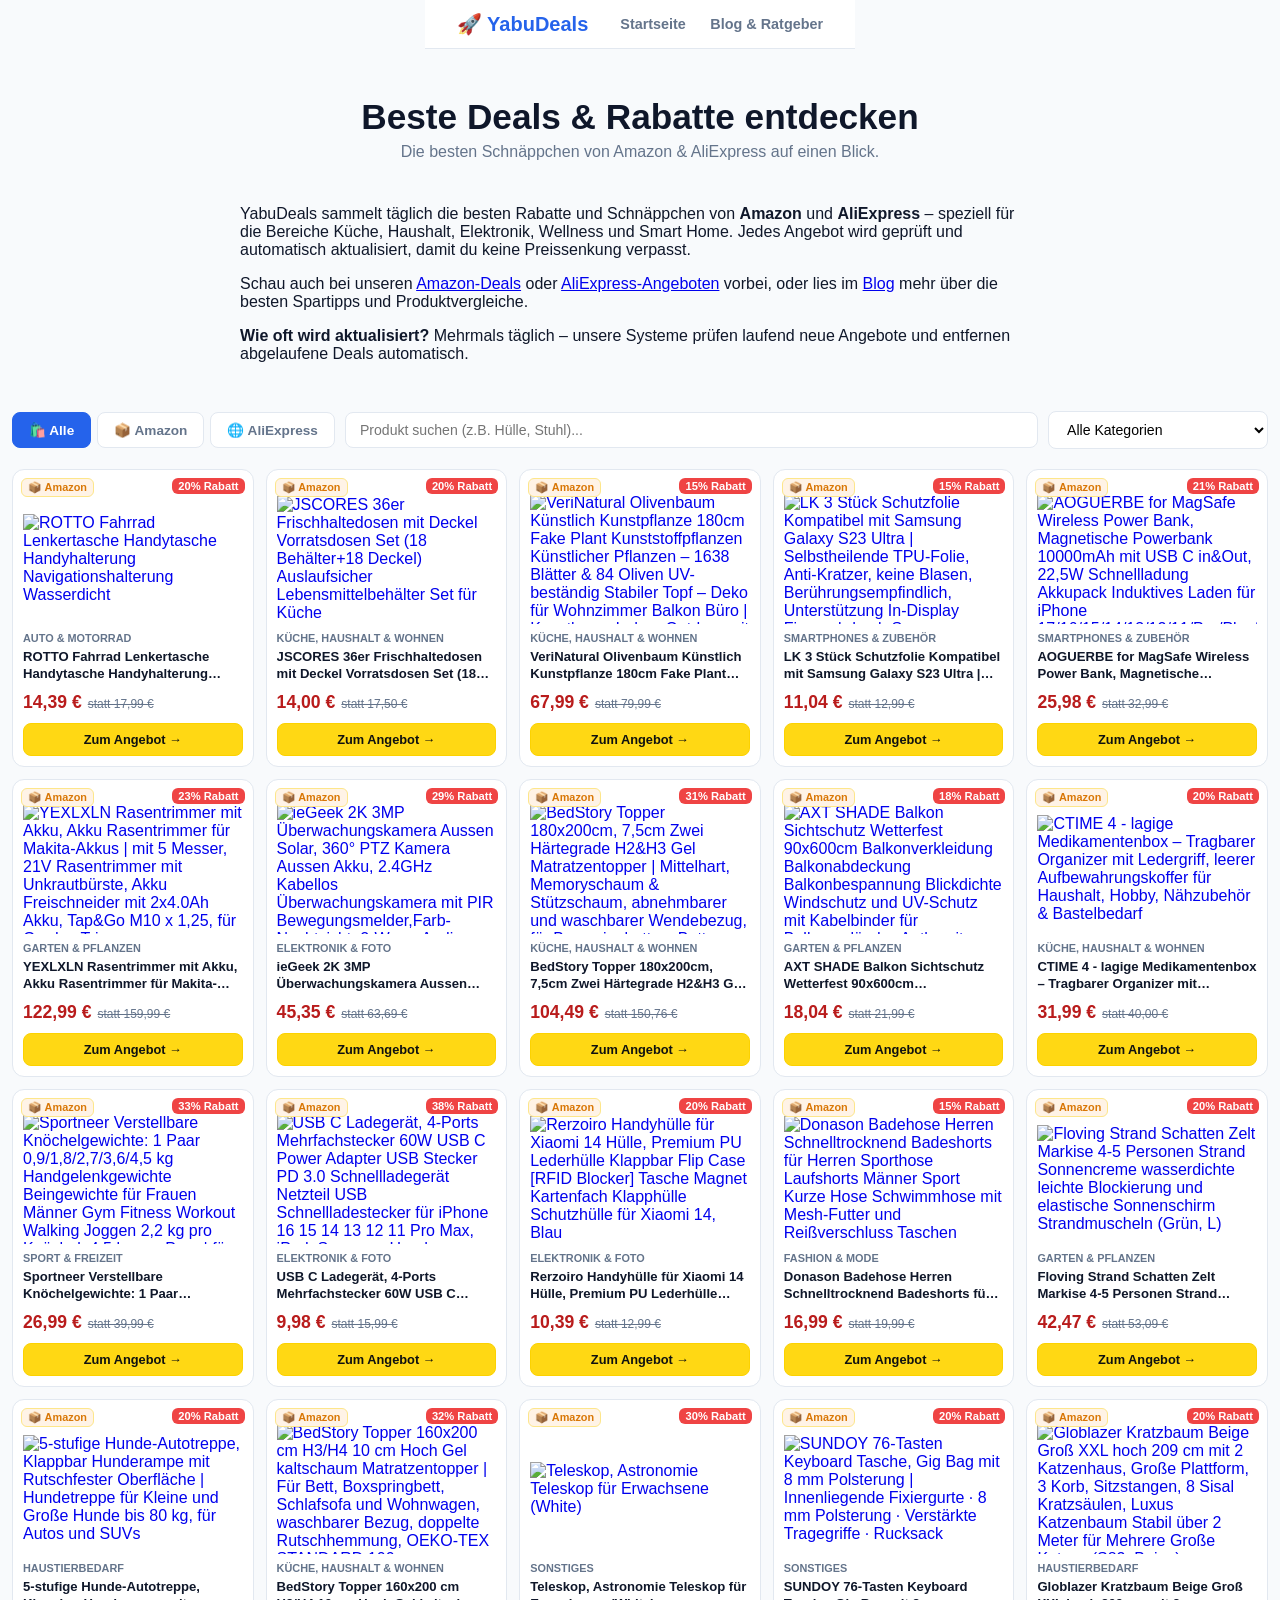
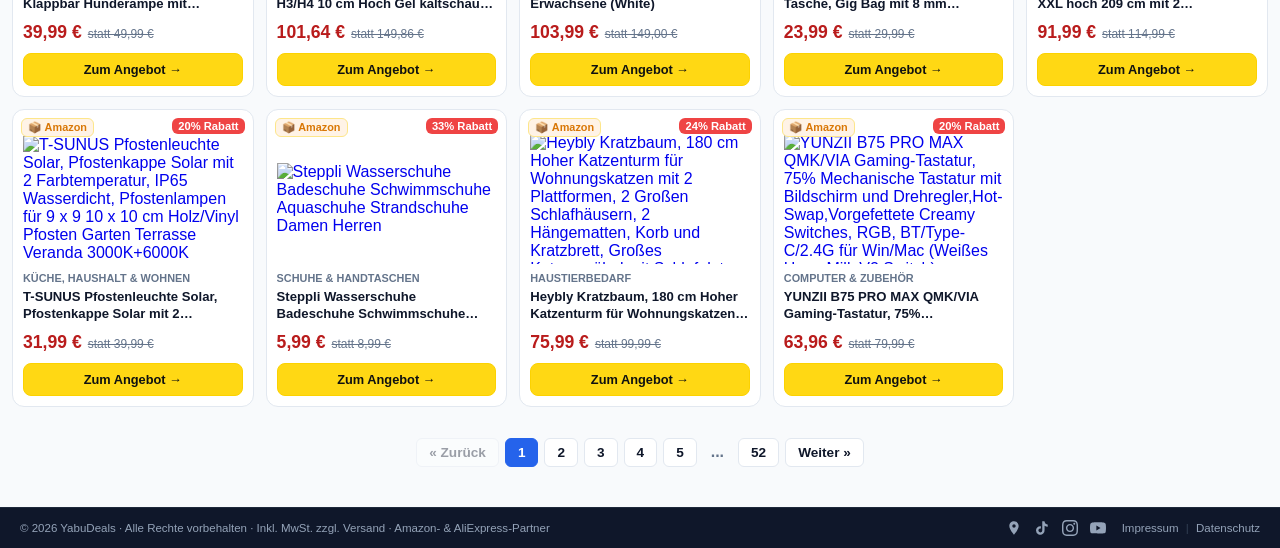
==== commit 1628c3fa: "Update index.html" ====
--- a/index.html
+++ b/index.html
@@ -1,193 +1,242 @@
 <!DOCTYPE html>
 <html lang="de">
 <head>
- <meta charset="UTF-8">
- <meta name="viewport" content="width=device-width, initial-scale=1.0">
- <title>YabuDeals – Beste Deals & Rabatte entdecken</title>
- <meta name="description" content="Die besten Amazon- und AliExpress-Angebote im Überblick: täglich aktualisierte Rabatte, Schnäppchen und Deals für Küche, Haushalt, Elektronik, Wellness & mehr.">
- <link rel="stylesheet" href="/style.css">
+<meta charset="UTF-8">
+<meta name="viewport" content="width=device-width, initial-scale=1.0">
+<title>YabuDeals – Beste Deals & Rabatte entdecken</title>
+<meta name="description" content="Die besten Amazon- und AliExpress-Angebote im Überblick: täglich aktualisierte Rabatte, Schnäppchen und Deals für Küche, Haushalt, Elektronik, Wellness & mehr.">
+
+<!-- NEU: Canonical-Tag (kritischer Fehler #1) -->
+<link rel="canonical" href="https://www.yabubest.de/">
+
+<!-- NEU: Open Graph / Social Tags (kritischer Fehler #2) -->
+<meta property="og:title" content="YabuDeals – Beste Deals & Rabatte entdecken">
+<meta property="og:description" content="Täglich aktualisierte Amazon- und AliExpress-Angebote für Küche, Haushalt, Elektronik, Wellness & mehr.">
+<meta property="og:type" content="website">
+<meta property="og:url" content="https://www.yabubest.de/">
+<meta property="og:image" content="https://www.yabubest.de/assets/og-image.jpg">
+<meta property="og:locale" content="de_DE">
+
+<link rel="stylesheet" href="/style.css">
+<style>
+  /* Nur sichtbar wenn JS deaktiviert ist (Crawler-Fallback) - passend zum bestehenden Design */
+  .static-nav-fallback { padding: 10px 20px; background:#fff; border-bottom:1px solid #e2e8f0; }
+  .static-nav-fallback a { color:#64748b; text-decoration:none; font-weight:600; font-size:0.9rem; margin-right:20px; }
+  .static-footer-fallback { background:#0f172a; color:#94a3b8; font-size:0.72rem; padding:12px 20px; text-align:center; }
+  .static-footer-fallback a { color:#94a3b8; text-decoration:none; }
+</style>
 </head>
+
 <body>
 
- <!-- GLOBALE KOPFZEILE -->
- <div id="global-header"></div>
-
- <div style="flex: 1;">
- <!-- HERO -->
- <div class="hero">
- <h1>Beste Deals & Rabatte entdecken</h1>
- <p>Die besten Schnäppchen von Amazon & AliExpress auf einen Blick.</p>
- </div>
-
- <!-- FULL-WIDTH FILTERBAR -->
- <div class="filter-section">
- <div class="single-filter-bar">
- <!-- 1. SHOP TABS -->
- <div class="shop-tabs">
- <button class="shop-tab-btn active" onclick="setShopFilter('all', this)">🛍️ Alle</button>
- <button class="shop-tab-btn" onclick="setShopFilter('amazon', this)">📦 Amazon</button>
- <button class="shop-tab-btn" onclick="setShopFilter('ali', this)">🌐 AliExpress</button>
- </div>
-
- <!-- 2. SUCHFELD -->
- <div class="search-input-wrapper">
- <input type="text" id="searchInput" placeholder="Produkt suchen (z.B. Hülle, Stuhl)..." onkeyup="onFilterChange()">
- </div>
-
- <!-- 3. KATEGORIE DROPDOWN -->
- <div class="category-select-wrapper">
- <select id="categoryFilter" onchange="onFilterChange()">
- <option value="">Alle Kategorien</option>
- </select>
- </div>
- </div>
- </div>
-
- <!-- DEALS GRID -->
- <div class="deals-grid-container">
- <div class="deals-grid" id="dealsContainer">
- <div class="no-deals">Lade aktuelle Angebote...</div>
- </div>
- </div>
-
- <!-- PAGINIERUNG -->
- <div class="pagination-container" id="paginationContainer"></div>
- </div>
-
- <!-- GLOBALE FUSSZEILE -->
- <div id="global-footer"></div>
-
- <script src="/components.js"></script>
- <script>
- let allDeals = [];
- let filteredDeals = [];
- let currentShop = 'all';
- let selectedCategory = '';
-
- // 🎯 24 PRODUKTE PRO SEITE (Damit alle Spalten immer zu 100% gefüllt sind!)
- const itemsPerPage = 24;
- let currentPage = 1;
-
- function parseDate(dateStr) {
- if (!dateStr) return 0;
- try {
- const clean = String(dateStr).replace('Uhr', '').trim();
- const parts = clean.split(',');
- const dateParts = parts[0].trim().split('.');
- const timeParts = parts[1] ? parts[1].trim().split(':') : [0, 0, 0];
-
- const day = parseInt(dateParts[0], 10);
- const month = parseInt(dateParts[1], 10) - 1;
- const year = parseInt(dateParts[2], 10);
- const hour = parseInt(timeParts[0] || 0, 10);
- const min = parseInt(timeParts[1] || 0, 10);
- const sec = parseInt(timeParts[2] || 0, 10);
-
- return new Date(year, month, day, hour, min, sec).getTime();
- } catch (e) {
- return 0;
- }
- }
-
- async function fetchAllDeals() {
- try {
- const [resAmz, resAli] = await Promise.allSettled([
- fetch('/deals.json?v=' + Date.now()).then(r => r.ok ? r.json() : []),
- fetch('/aliexpress-deals.json?v=' + Date.now()).then(r => r.ok ? r.json() : [])
- ]);
-
- const rawAmazon = (resAmz.status === 'fulfilled' ? resAmz.value : []).map(d => ({ ...d, _shop: 'amazon' }));
- const rawAli = (resAli.status === 'fulfilled' ? resAli.value : []).map(d => ({ ...d, _shop: 'ali' }));
-
- // 🧹 FILTER: Schmeißt unvollständige Zeilen raus
- const isValidDeal = (deal) => {
- const title = (deal['Produkt-Titel'] || deal['Titel'] || deal.title || '').trim().toLowerCase();
- const price = String(deal['Angebotspreis (€)'] || deal['Preis (€)'] || deal.offerPrice || '').trim().toLowerCase();
- const rawImage = (deal['Bild-URL (Optional)'] || deal['Bild-URL'] || deal['Bildvorschau'] || deal.image || '').trim();
-
- if (title === 'amazon produkt' || title === '' || price === 'n/a' || price === '' || rawImage === '') {
- return false;
- }
- return true;
- };
-
- const cleanAmazon = rawAmazon.filter(isValidDeal);
- const cleanAli = rawAli.filter(isValidDeal);
-
- allDeals = [...cleanAmazon, ...cleanAli].sort((a, b) => {
- const timeA = parseDate(a['DATUM'] || a['Datum']);
- const timeB = parseDate(b['DATUM'] || b['Datum']);
- return timeB - timeA;
- });
-
- populateCategorySelect(document.getElementById('categoryFilter'), allDeals);
- onFilterChange();
- } catch (error) {
- console.error("Fehler beim Laden der Deals:", error);
- document.getElementById('dealsContainer').innerHTML =
- '<div class="no-deals">Aktuell sind keine Deals erreichbar.</div>';
- }
- }
-
- function setShopFilter(shop, element) {
- currentShop = shop;
- document.querySelectorAll('.shop-tab-btn').forEach(b => b.classList.remove('active'));
- if (element) element.classList.add('active');
- onFilterChange();
- }
-
- function onFilterChange() {
- const searchTerm = document.getElementById('searchInput').value.toLowerCase();
- selectedCategory = document.getElementById('categoryFilter').value;
-
- filteredDeals = allDeals.filter(deal => {
- if (currentShop === 'amazon' && deal._shop !== 'amazon') return false;
- if (currentShop === 'ali' && deal._shop !== 'ali') return false;
-
- const title = (deal['Produkt-Titel'] || deal.title || '').toLowerCase();
- const category = deal['Kategorie'] || deal.category || '';
-
- const matchesSearch = title.includes(searchTerm);
- const matchesCategory = selectedCategory === '' || category.toLowerCase().includes(selectedCategory.toLowerCase());
-
- return matchesSearch && matchesCategory;
- });
-
- currentPage = 1;
- renderCurrentPage();
- }
-
- function renderCurrentPage() {
- const startIdx = (currentPage - 1) * itemsPerPage;
- const endIdx = startIdx + itemsPerPage;
- const pageItems = filteredDeals.slice(startIdx, endIdx);
-
- renderDeals(pageItems);
- renderPaginationHTML(document.getElementById('paginationContainer'), filteredDeals.length, itemsPerPage, currentPage, 'goToPage');
- }
-
- function renderDeals(deals) {
- const container = document.getElementById('dealsContainer');
- if (!deals || deals.length === 0) {
- container.innerHTML = '<div class="no-deals">Keine passenden Deals gefunden.</div>';
- return;
- }
- container.innerHTML = deals.map(dealCardHTML).join('');
- }
-
- function goToPage(page) {
- currentPage = page;
- renderCurrentPage();
- 
- const filterEl = document.querySelector('.filter-section');
- if (filterEl) {
- filterEl.scrollIntoView({ behavior: 'smooth' });
- } else {
- window.scrollTo({ top: 0, behavior: 'smooth' });
- }
- }
-
- fetchAllDeals();
- </script>
+<!-- GLOBALE KOPFZEILE (JS-Header bleibt für Design/Funktion, aber jetzt mit statischem Fallback darunter) -->
+<div id="global-header"></div>
+
+<!-- NEU: Statische Nav-Links direkt im HTML (werden von JS-Header optisch überlagert/ersetzt,
+     aber Crawler sehen sie sofort ohne JS auszuführen) -->
+<noscript>
+  <nav class="static-nav-fallback">
+    <a href="/">Startseite</a>
+    <a href="/blog.html">Blog & Ratgeber</a>
+  </nav>
+</noscript>
+
+<div style="flex: 1;">
+
+  <!-- HERO -->
+  <div class="hero">
+    <h1>Beste Deals & Rabatte entdecken</h1>
+    <p>Die besten Schnäppchen von Amazon & AliExpress auf einen Blick.</p>
+  </div>
+
+  <!-- NEU: Statischer Content-Block für Seitenqualität (echter, dauerhaft sichtbarer Text + interne Links) -->
+  <section class="intro-text" style="max-width:800px;margin:0 auto;padding:20px;">
+    <p>
+      YabuDeals sammelt täglich die besten Rabatte und Schnäppchen von
+      <strong>Amazon</strong> und <strong>AliExpress</strong> – speziell für die Bereiche
+      Küche, Haushalt, Elektronik, Wellness und Smart Home. Jedes Angebot wird geprüft und
+      automatisch aktualisiert, damit du keine Preissenkung verpasst.
+    </p>
+    <p>
+      Schau auch bei unseren <a href="/amazon.html">Amazon-Deals</a> oder
+      <a href="/aliexpress.html">AliExpress-Angeboten</a> vorbei, oder lies im
+      <a href="/blog.html">Blog</a> mehr über die besten Spartipps und Produktvergleiche.
+    </p>
+    <p>
+      <strong>Wie oft wird aktualisiert?</strong> Mehrmals täglich – unsere Systeme prüfen
+      laufend neue Angebote und entfernen abgelaufene Deals automatisch.
+    </p>
+  </section>
+
+  <!-- FULL-WIDTH FILTERBAR -->
+  <div class="filter-section">
+    <div class="single-filter-bar">
+      <!-- 1. SHOP TABS -->
+      <div class="shop-tabs">
+        <button class="shop-tab-btn active" onclick="setShopFilter('all', this)">🛍️ Alle</button>
+        <button class="shop-tab-btn" onclick="setShopFilter('amazon', this)">📦 Amazon</button>
+        <button class="shop-tab-btn" onclick="setShopFilter('ali', this)">🌐 AliExpress</button>
+      </div>
+      <!-- 2. SUCHFELD -->
+      <div class="search-input-wrapper">
+        <input type="text" id="searchInput" placeholder="Produkt suchen (z.B. Hülle, Stuhl)..." onkeyup="onFilterChange()">
+      </div>
+      <!-- 3. KATEGORIE DROPDOWN -->
+      <div class="category-select-wrapper">
+        <select id="categoryFilter" onchange="onFilterChange()">
+          <option value="">Alle Kategorien</option>
+        </select>
+      </div>
+    </div>
+  </div>
+
+  <!-- DEALS GRID -->
+  <div class="deals-grid-container">
+    <div class="deals-grid" id="dealsContainer">
+      <!-- SSR_DEALS_START -->
+      <div class="no-deals">Lade aktuelle Angebote...</div>
+      <!-- SSR_DEALS_END -->
+    </div>
+  </div>
+
+  <!-- PAGINIERUNG -->
+  <div class="pagination-container" id="paginationContainer"></div>
+
+</div>
+
+<!-- GLOBALE FUSSZEILE -->
+<div id="global-footer"></div>
+
+<!-- NEU: Statischer Footer-Fallback (nur für Crawler/No-JS sichtbar, kein Duplikat für normale Nutzer) -->
+<noscript>
+<footer class="static-footer-fallback">
+  © 2026 YabuDeals ·
+  <a href="/">Startseite</a> |
+  <a href="/blog.html">Blog & Ratgeber</a> |
+  <a href="/amazon.html">Amazon Deals</a> |
+  <a href="/aliexpress.html">AliExpress Deals</a> |
+  <a href="/impressum.html">Impressum</a> |
+  <a href="/datenschutz.html">Datenschutz</a>
+</footer>
+</noscript>
+
+<script src="/components.js"></script>
+<script>
+let allDeals = [];
+let filteredDeals = [];
+let currentShop = 'all';
+let selectedCategory = '';
+const itemsPerPage = 24;
+let currentPage = 1;
+
+function parseDate(dateStr) {
+  if (!dateStr) return 0;
+  try {
+    const clean = String(dateStr).replace('Uhr', '').trim();
+    const parts = clean.split(',');
+    const dateParts = parts[0].trim().split('.');
+    const timeParts = parts[1] ? parts[1].trim().split(':') : [0, 0, 0];
+    const day = parseInt(dateParts[0], 10);
+    const month = parseInt(dateParts[1], 10) - 1;
+    const year = parseInt(dateParts[2], 10);
+    const hour = parseInt(timeParts[0] || 0, 10);
+    const min = parseInt(timeParts[1] || 0, 10);
+    const sec = parseInt(timeParts[2] || 0, 10);
+    return new Date(year, month, day, hour, min, sec).getTime();
+  } catch (e) {
+    return 0;
+  }
+}
+
+async function fetchAllDeals() {
+  try {
+    const [resAmz, resAli] = await Promise.allSettled([
+      fetch('/deals.json?v=' + Date.now()).then(r => r.ok ? r.json() : []),
+      fetch('/aliexpress-deals.json?v=' + Date.now()).then(r => r.ok ? r.json() : [])
+    ]);
+    const rawAmazon = (resAmz.status === 'fulfilled' ? resAmz.value : []).map(d => ({ ...d, _shop: 'amazon' }));
+    const rawAli = (resAli.status === 'fulfilled' ? resAli.value : []).map(d => ({ ...d, _shop: 'ali' }));
+
+    const isValidDeal = (deal) => {
+      const title = (deal['Produkt-Titel'] || deal['Titel'] || deal.title || '').trim().toLowerCase();
+      const price = String(deal['Angebotspreis (€)'] || deal['Preis (€)'] || deal.offerPrice || '').trim().toLowerCase();
+      const rawImage = (deal['Bild-URL (Optional)'] || deal['Bild-URL'] || deal['Bildvorschau'] || deal.image || '').trim();
+      if (title === 'amazon produkt' || title === '' || price === 'n/a' || price === '' || rawImage === '') {
+        return false;
+      }
+      return true;
+    };
+
+    const cleanAmazon = rawAmazon.filter(isValidDeal);
+    const cleanAli = rawAli.filter(isValidDeal);
+
+    allDeals = [...cleanAmazon, ...cleanAli].sort((a, b) => {
+      const timeA = parseDate(a['DATUM'] || a['Datum']);
+      const timeB = parseDate(b['DATUM'] || b['Datum']);
+      return timeB - timeA;
+    });
+
+    populateCategorySelect(document.getElementById('categoryFilter'), allDeals);
+    onFilterChange();
+  } catch (error) {
+    console.error("Fehler beim Laden der Deals:", error);
+    document.getElementById('dealsContainer').innerHTML =
+      '<div class="no-deals">Aktuell sind keine Deals erreichbar.</div>';
+  }
+}
+
+function setShopFilter(shop, element) {
+  currentShop = shop;
+  document.querySelectorAll('.shop-tab-btn').forEach(b => b.classList.remove('active'));
+  if (element) element.classList.add('active');
+  onFilterChange();
+}
+
+function onFilterChange() {
+  const searchTerm = document.getElementById('searchInput').value.toLowerCase();
+  selectedCategory = document.getElementById('categoryFilter').value;
+  filteredDeals = allDeals.filter(deal => {
+    if (currentShop === 'amazon' && deal._shop !== 'amazon') return false;
+    if (currentShop === 'ali' && deal._shop !== 'ali') return false;
+    const title = (deal['Produkt-Titel'] || deal.title || '').toLowerCase();
+    const category = deal['Kategorie'] || deal.category || '';
+    const matchesSearch = title.includes(searchTerm);
+    const matchesCategory = selectedCategory === '' || category.toLowerCase().includes(selectedCategory.toLowerCase());
+    return matchesSearch && matchesCategory;
+  });
+  currentPage = 1;
+  renderCurrentPage();
+}
+
+function renderCurrentPage() {
+  const startIdx = (currentPage - 1) * itemsPerPage;
+  const endIdx = startIdx + itemsPerPage;
+  const pageItems = filteredDeals.slice(startIdx, endIdx);
+  renderDeals(pageItems);
+  renderPaginationHTML(document.getElementById('paginationContainer'), filteredDeals.length, itemsPerPage, currentPage, 'goToPage');
+}
+
+function renderDeals(deals) {
+  const container = document.getElementById('dealsContainer');
+  if (!deals || deals.length === 0) {
+    container.innerHTML = '<div class="no-deals">Keine passenden Deals gefunden.</div>';
+    return;
+  }
+  container.innerHTML = deals.map(dealCardHTML).join('');
+}
+
+function goToPage(page) {
+  currentPage = page;
+  renderCurrentPage();
+  const filterEl = document.querySelector('.filter-section');
+  if (filterEl) {
+    filterEl.scrollIntoView({ behavior: 'smooth' });
+  } else {
+    window.scrollTo({ top: 0, behavior: 'smooth' });
+  }
+}
+
+fetchAllDeals();
+</script>
 </body>
 </html>
--- a/style.css
+++ b/style.css
@@ -311,8 +311,9 @@
   box-sizing: border-box;
 }
 
+/* 📖 BLOG-DETAILSEITE OPTIMIERUNG */
 .blog-post-container {
-  max-width: 800px;
+  max-width: 850px;
   margin: 30px auto;
   padding: 0 20px;
   flex: 1;
@@ -320,9 +321,80 @@
   box-sizing: border-box;
 }
 
+.blog-hero-wrapper {
+  width: 100%;
+  display: flex;
+  justify-content: center;
+  align-items: center;
+  background: #ffffff;
+  border-radius: 16px;
+  border: 1px solid var(--border);
+  padding: 20px;
+  margin-bottom: 24px;
+  box-sizing: border-box;
+}
+
+/* Behebt das Riesenbild-Problem im Blog */
+.blog-post-hero-img {
+  max-width: 100%;
+  max-height: 380px;
+  object-fit: contain;
+  border-radius: 8px;
+}
+
+.blog-post-meta { font-size: 0.78rem; color: var(--text-muted); margin-bottom: 8px; text-transform: uppercase; font-weight: 700; }
+.blog-post-title { font-size: 1.8rem; font-weight: 800; margin: 0 0 20px; color: var(--text-dark); }
+.blog-post-content { font-size: 0.98rem; line-height: 1.75; color: #334155; }
+.blog-post-content h2 { font-size: 1.25rem; margin-top: 28px; margin-bottom: 12px; color: var(--text-dark); }
+.blog-post-content p { margin-bottom: 16px; }
+.blog-post-content ul { margin-bottom: 16px; padding-left: 20px; }
+.blog-post-content li { margin-bottom: 8px; }
+
+/* 🛍️ CALL-TO-ACTION BOX AM BLOG-ENDE */
+.blog-cta-box {
+  background: #fffbebf8;
+  border: 2px solid #fde68a;
+  border-radius: 16px;
+  padding: 28px;
+  text-align: center;
+  margin-top: 40px;
+  margin-bottom: 20px;
+  box-shadow: 0 6px 16px rgba(217, 119, 6, 0.08);
+}
+
+.blog-cta-box h3 {
+  margin: 0 0 8px;
+  font-size: 1.3rem;
+  color: #92400e;
+  font-weight: 800;
+}
+
+.blog-cta-box p {
+  margin: 0 0 20px;
+  color: #b45309;
+  font-size: 0.95rem;
+}
+
+.blog-cta-btn {
+  display: inline-block;
+  background: #ffd814;
+  color: #0f1111;
+  text-decoration: none;
+  font-weight: 800;
+  font-size: 1rem;
+  padding: 14px 28px;
+  border-radius: 12px;
+  border: 1px solid #fcd200;
+  box-shadow: 0 4px 10px rgba(0, 0, 0, 0.1);
+  transition: transform 0.2s, background 0.2s;
+}
+
+.blog-cta-btn:hover {
+  background: #f7ca00;
+  transform: translateY(-2px);
+}
+
 /* 📱 RESPONSIVE MEDIA QUERIES */
-
-/* Tablets & kleine Bildschirme */
 @media (max-width: 850px) {
   .single-filter-bar { flex-wrap: wrap; }
   .search-input-wrapper { min-width: 100%; }
@@ -330,7 +402,6 @@
   .shop-tabs { width: 100%; justify-content: center; }
 }
 
-/* Smartphones (Handys) */
 @media (max-width: 600px) {
   .deals-grid { 
     grid-template-columns: repeat(2, 1fr); 
@@ -350,9 +421,11 @@
   
   .pagination-container { gap: 4px; }
   .page-btn { padding: 6px 10px; font-size: 0.8rem; }
-}
-
-/* Sehr kleine Smartphones */
+  
+  .blog-post-hero-img { max-height: 250px; }
+  .blog-cta-box { padding: 18px; }
+}
+
 @media (max-width: 380px) {
   .deals-grid { 
     grid-template-columns: 1fr; 
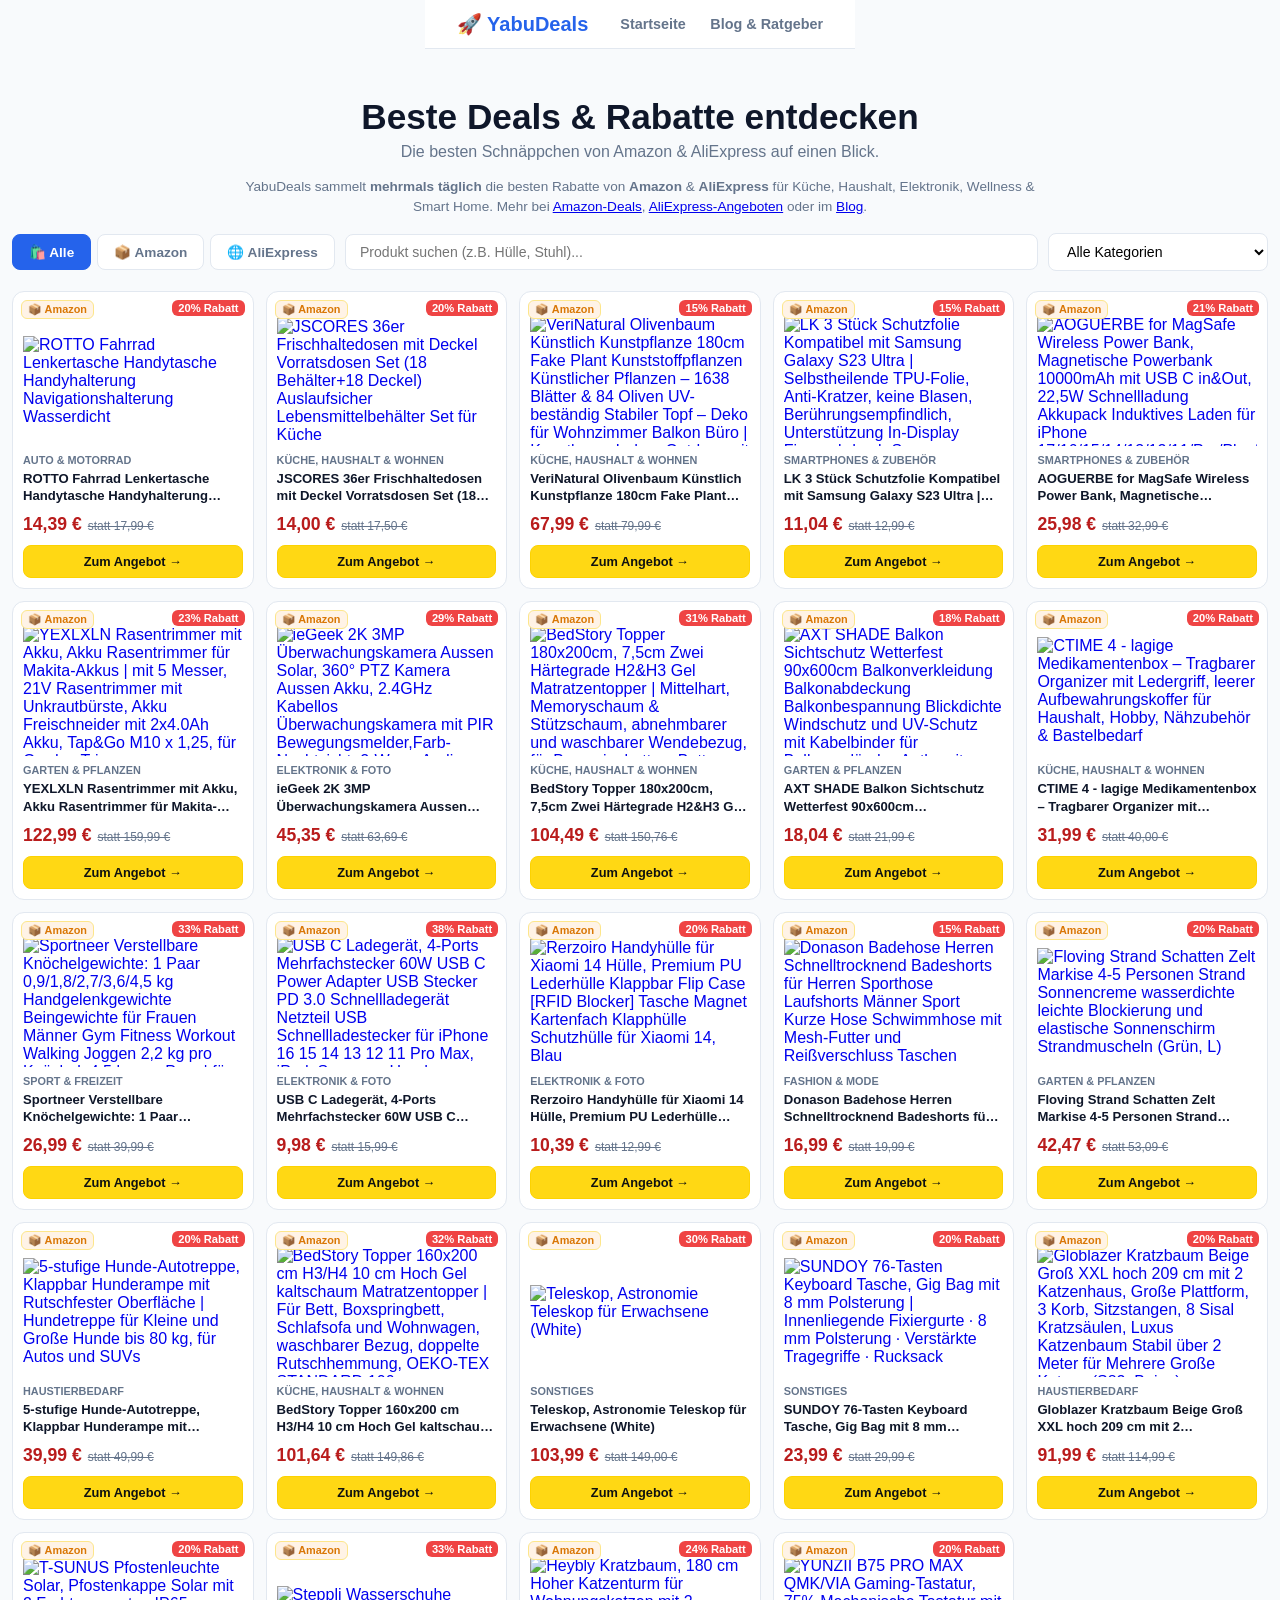
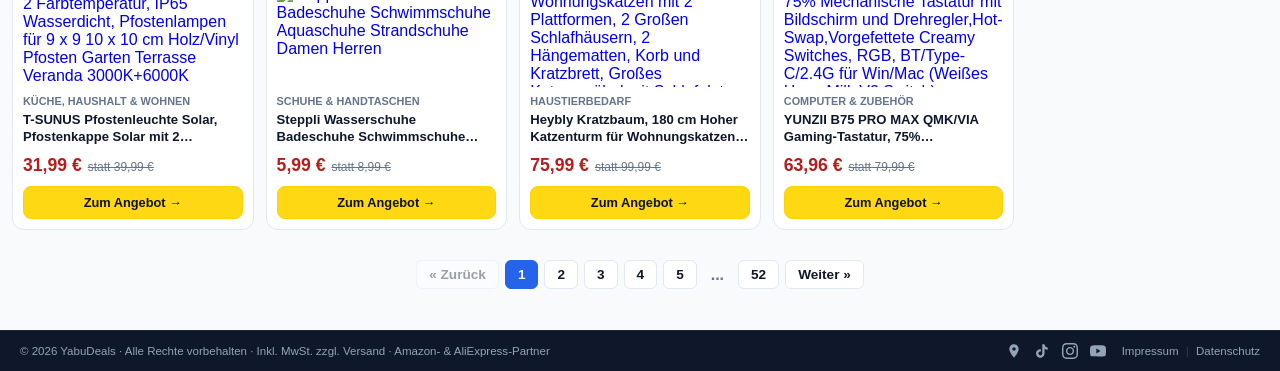
==== commit 82e6c8dd: "Update index.html" ====
--- a/index.html
+++ b/index.html
@@ -49,22 +49,15 @@
     <p>Die besten Schnäppchen von Amazon & AliExpress auf einen Blick.</p>
   </div>
 
-  <!-- NEU: Statischer Content-Block für Seitenqualität (echter, dauerhaft sichtbarer Text + interne Links) -->
-  <section class="intro-text" style="max-width:800px;margin:0 auto;padding:20px;">
-    <p>
-      YabuDeals sammelt täglich die besten Rabatte und Schnäppchen von
-      <strong>Amazon</strong> und <strong>AliExpress</strong> – speziell für die Bereiche
-      Küche, Haushalt, Elektronik, Wellness und Smart Home. Jedes Angebot wird geprüft und
-      automatisch aktualisiert, damit du keine Preissenkung verpasst.
-    </p>
-    <p>
-      Schau auch bei unseren <a href="/amazon.html">Amazon-Deals</a> oder
-      <a href="/aliexpress.html">AliExpress-Angeboten</a> vorbei, oder lies im
-      <a href="/blog.html">Blog</a> mehr über die besten Spartipps und Produktvergleiche.
-    </p>
-    <p>
-      <strong>Wie oft wird aktualisiert?</strong> Mehrmals täglich – unsere Systeme prüfen
-      laufend neue Angebote und entfernen abgelaufene Deals automatisch.
+  <!-- NEU: Kompakter Content-Block für Seitenqualität (echter Text + interne Links, wenig Höhe) -->
+  <section class="intro-text" style="max-width:800px;margin:0 auto;padding:8px 20px 4px;text-align:center;">
+    <p style="font-size:0.85rem;line-height:1.5;color:#64748b;margin:0;">
+      YabuDeals sammelt <strong>mehrmals täglich</strong> die besten Rabatte von
+      <strong>Amazon</strong> &amp; <strong>AliExpress</strong> für Küche, Haushalt, Elektronik,
+      Wellness &amp; Smart Home. Mehr bei
+      <a href="/amazon.html">Amazon-Deals</a>,
+      <a href="/aliexpress.html">AliExpress-Angeboten</a> oder im
+      <a href="/blog.html">Blog</a>.
     </p>
   </section>
 
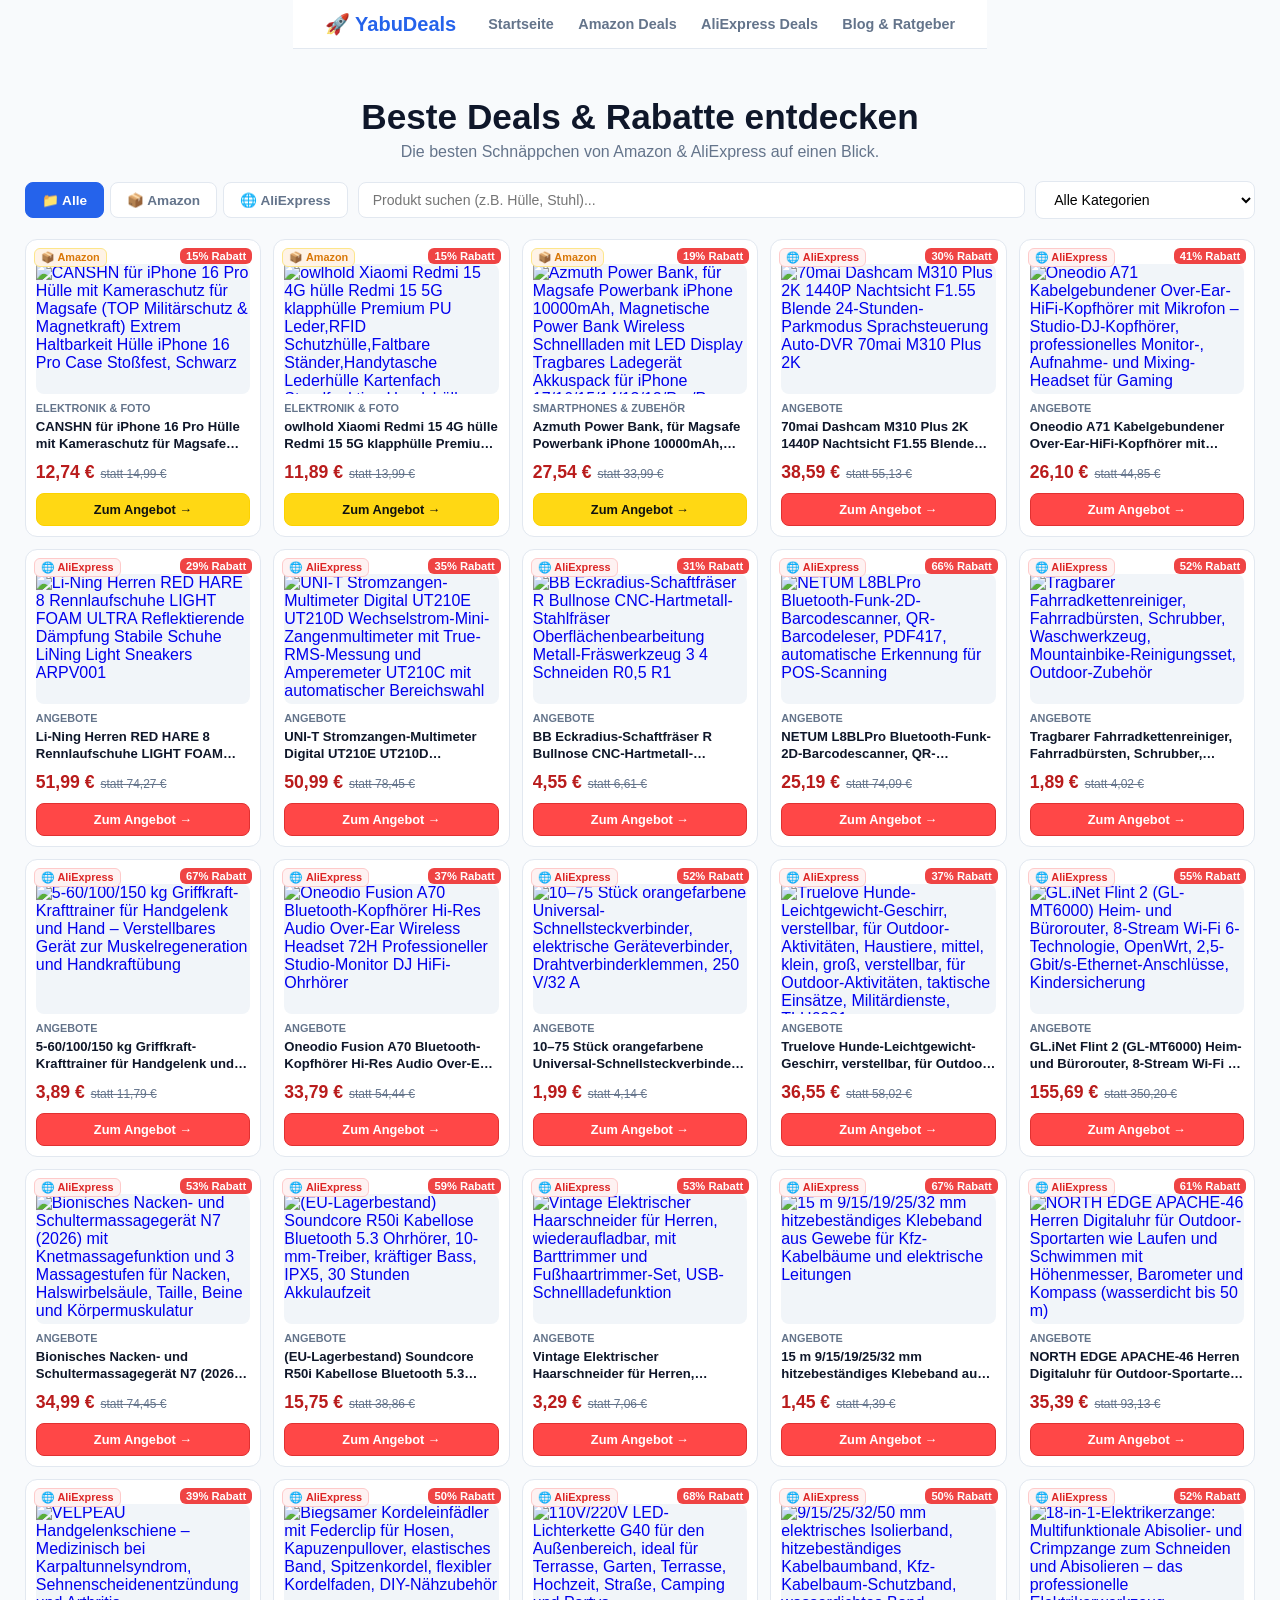
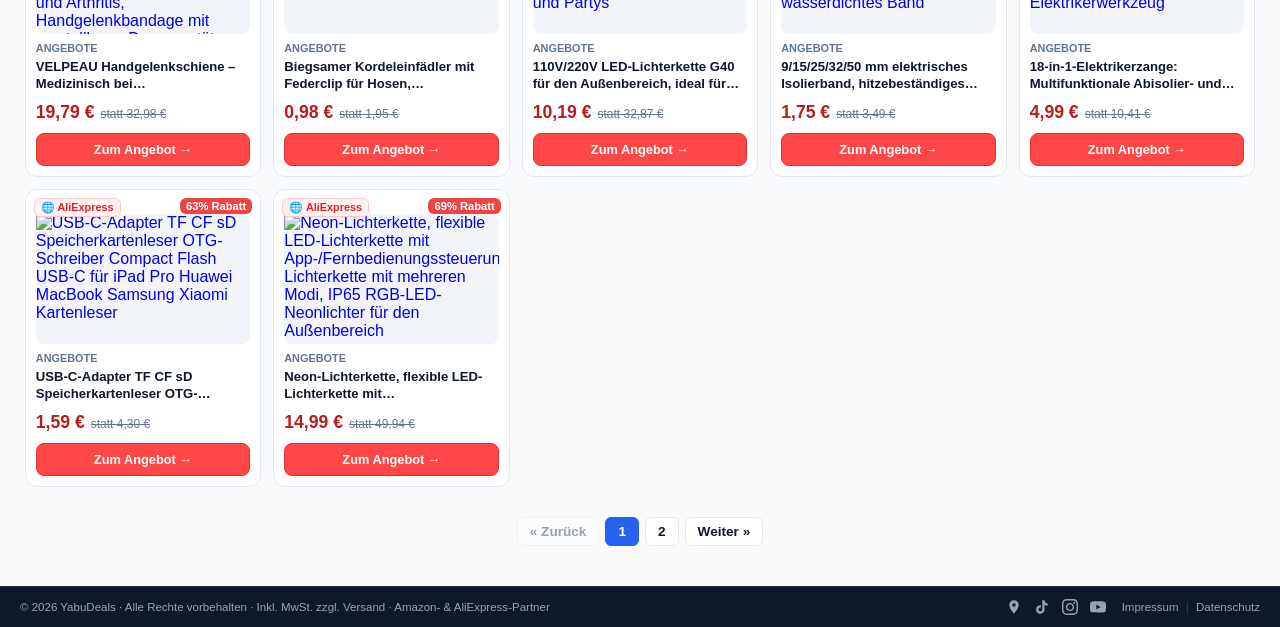
==== commit 7db7a59e: "Update index.html" ====
--- a/index.html
+++ b/index.html
@@ -1,235 +1,163 @@
 <!DOCTYPE html>
 <html lang="de">
 <head>
-<meta charset="UTF-8">
-<meta name="viewport" content="width=device-width, initial-scale=1.0">
-<title>YabuDeals – Beste Deals & Rabatte entdecken</title>
-<meta name="description" content="Die besten Amazon- und AliExpress-Angebote im Überblick: täglich aktualisierte Rabatte, Schnäppchen und Deals für Küche, Haushalt, Elektronik, Wellness & mehr.">
-
-<!-- NEU: Canonical-Tag (kritischer Fehler #1) -->
-<link rel="canonical" href="https://www.yabubest.de/">
-
-<!-- NEU: Open Graph / Social Tags (kritischer Fehler #2) -->
-<meta property="og:title" content="YabuDeals – Beste Deals & Rabatte entdecken">
-<meta property="og:description" content="Täglich aktualisierte Amazon- und AliExpress-Angebote für Küche, Haushalt, Elektronik, Wellness & mehr.">
-<meta property="og:type" content="website">
-<meta property="og:url" content="https://www.yabubest.de/">
-<meta property="og:image" content="https://www.yabubest.de/assets/og-image.jpg">
-<meta property="og:locale" content="de_DE">
-
-<link rel="stylesheet" href="/style.css">
-<style>
-  /* Nur sichtbar wenn JS deaktiviert ist (Crawler-Fallback) - passend zum bestehenden Design */
-  .static-nav-fallback { padding: 10px 20px; background:#fff; border-bottom:1px solid #e2e8f0; }
-  .static-nav-fallback a { color:#64748b; text-decoration:none; font-weight:600; font-size:0.9rem; margin-right:20px; }
-  .static-footer-fallback { background:#0f172a; color:#94a3b8; font-size:0.72rem; padding:12px 20px; text-align:center; }
-  .static-footer-fallback a { color:#94a3b8; text-decoration:none; }
-</style>
+  <meta charset="UTF-8">
+  <meta name="viewport" content="width=device-width, initial-scale=1.0">
+  <title>YabuDeals – Beste Deals & Rabatte entdecken</title>
+  <meta name="description" content="Die besten Schnäppchen von Amazon & AliExpress auf einen Blick. Täglich aktualisierte Angebote.">
+  <link rel="stylesheet" href="/style.css">
 </head>
-
 <body>
 
-<!-- GLOBALE KOPFZEILE (JS-Header bleibt für Design/Funktion, aber jetzt mit statischem Fallback darunter) -->
-<div id="global-header"></div>
+  <!-- GLOBALE KOPFZEILE -->
+  <div id="global-header"></div>
 
-<!-- NEU: Statische Nav-Links direkt im HTML (werden von JS-Header optisch überlagert/ersetzt,
-     aber Crawler sehen sie sofort ohne JS auszuführen) -->
-<noscript>
-  <nav class="static-nav-fallback">
-    <a href="/">Startseite</a>
-    <a href="/blog.html">Blog & Ratgeber</a>
-  </nav>
-</noscript>
+  <main style="flex: 1;">
+    <!-- HERO SECTION -->
+    <div class="hero">
+      <h1>Beste Deals & Rabatte entdecken</h1>
+      <p>Die besten Schnäppchen von Amazon & AliExpress auf einen Blick.</p>
+    </div>
 
-<div style="flex: 1;">
+    <!-- FILTER BEREICH -->
+    <div class="filter-section">
+      <div class="single-filter-bar">
+        <div class="shop-tabs">
+          <button class="shop-tab-btn active" id="tab-all" onclick="setShopFilter('all')">📁 Alle</button>
+          <button class="shop-tab-btn" id="tab-amazon" onclick="setShopFilter('amazon')">📦 Amazon</button>
+          <button class="shop-tab-btn" id="tab-ali" onclick="setShopFilter('ali')">🌐 AliExpress</button>
+        </div>
 
-  <!-- HERO -->
-  <div class="hero">
-    <h1>Beste Deals & Rabatte entdecken</h1>
-    <p>Die besten Schnäppchen von Amazon & AliExpress auf einen Blick.</p>
-  </div>
+        <div class="search-input-wrapper">
+          <input type="text" id="searchInput" placeholder="Produkt suchen (z.B. Hülle, Stuhl)..." onkeyup="onFilterChange()">
+        </div>
 
-  <!-- NEU: Kompakter Content-Block für Seitenqualität (echter Text + interne Links, wenig Höhe) -->
-  <section class="intro-text" style="max-width:800px;margin:0 auto;padding:8px 20px 4px;text-align:center;">
-    <p style="font-size:0.85rem;line-height:1.5;color:#64748b;margin:0;">
-      YabuDeals sammelt <strong>mehrmals täglich</strong> die besten Rabatte von
-      <strong>Amazon</strong> &amp; <strong>AliExpress</strong> für Küche, Haushalt, Elektronik,
-      Wellness &amp; Smart Home. Mehr bei
-      <a href="/amazon.html">Amazon-Deals</a>,
-      <a href="/aliexpress.html">AliExpress-Angeboten</a> oder im
-      <a href="/blog.html">Blog</a>.
-    </p>
-  </section>
-
-  <!-- FULL-WIDTH FILTERBAR -->
-  <div class="filter-section">
-    <div class="single-filter-bar">
-      <!-- 1. SHOP TABS -->
-      <div class="shop-tabs">
-        <button class="shop-tab-btn active" onclick="setShopFilter('all', this)">🛍️ Alle</button>
-        <button class="shop-tab-btn" onclick="setShopFilter('amazon', this)">📦 Amazon</button>
-        <button class="shop-tab-btn" onclick="setShopFilter('ali', this)">🌐 AliExpress</button>
-      </div>
-      <!-- 2. SUCHFELD -->
-      <div class="search-input-wrapper">
-        <input type="text" id="searchInput" placeholder="Produkt suchen (z.B. Hülle, Stuhl)..." onkeyup="onFilterChange()">
-      </div>
-      <!-- 3. KATEGORIE DROPDOWN -->
-      <div class="category-select-wrapper">
-        <select id="categoryFilter" onchange="onFilterChange()">
-          <option value="">Alle Kategorien</option>
-        </select>
+        <div class="category-select-wrapper">
+          <select id="categoryFilter" onchange="onFilterChange()">
+            <option value="">Alle Kategorien</option>
+          </select>
+        </div>
       </div>
     </div>
-  </div>
 
-  <!-- DEALS GRID -->
-  <div class="deals-grid-container">
-    <div class="deals-grid" id="dealsContainer">
-      <!-- SSR_DEALS_START -->
-      <div class="no-deals">Lade aktuelle Angebote...</div>
-      <!-- SSR_DEALS_END -->
+    <!-- DEALS GRID -->
+    <div class="deals-grid-container">
+      <div class="deals-grid" id="dealsContainer">
+        <div class="no-deals">Lade Angebote...</div>
+      </div>
     </div>
-  </div>
 
-  <!-- PAGINIERUNG -->
-  <div class="pagination-container" id="paginationContainer"></div>
+    <!-- PAGINIERUNG -->
+    <div class="pagination-container" id="paginationContainer"></div>
+  </main>
 
-</div>
+  <!-- GLOBALE FUSSZEILE -->
+  <div id="global-footer"></div>
 
-<!-- GLOBALE FUSSZEILE -->
-<div id="global-footer"></div>
+  <script src="/components.js"></script>
+  <script>
+    let allDeals = [];
+    let filteredDeals = [];
+    let currentShop = 'all';
+    const itemsPerPage = 27;
+    let currentPage = 1;
 
-<!-- NEU: Statischer Footer-Fallback (nur für Crawler/No-JS sichtbar, kein Duplikat für normale Nutzer) -->
-<noscript>
-<footer class="static-footer-fallback">
-  © 2026 YabuDeals ·
-  <a href="/">Startseite</a> |
-  <a href="/blog.html">Blog & Ratgeber</a> |
-  <a href="/amazon.html">Amazon Deals</a> |
-  <a href="/aliexpress.html">AliExpress Deals</a> |
-  <a href="/impressum.html">Impressum</a> |
-  <a href="/datenschutz.html">Datenschutz</a>
-</footer>
-</noscript>
+    async function loadAllDeals() {
+      const container = document.getElementById('dealsContainer');
+      container.innerHTML = '<div class="no-deals">Lade aktuelle Angebote...</div>';
 
-<script src="/components.js"></script>
-<script>
-let allDeals = [];
-let filteredDeals = [];
-let currentShop = 'all';
-let selectedCategory = '';
-const itemsPerPage = 24;
-let currentPage = 1;
+      try {
+        const [amazonRes, aliRes] = await Promise.allSettled([
+          fetch('/deals.json'),
+          fetch('/aliexpress-deals.json')
+        ]);
 
-function parseDate(dateStr) {
-  if (!dateStr) return 0;
-  try {
-    const clean = String(dateStr).replace('Uhr', '').trim();
-    const parts = clean.split(',');
-    const dateParts = parts[0].trim().split('.');
-    const timeParts = parts[1] ? parts[1].trim().split(':') : [0, 0, 0];
-    const day = parseInt(dateParts[0], 10);
-    const month = parseInt(dateParts[1], 10) - 1;
-    const year = parseInt(dateParts[2], 10);
-    const hour = parseInt(timeParts[0] || 0, 10);
-    const min = parseInt(timeParts[1] || 0, 10);
-    const sec = parseInt(timeParts[2] || 0, 10);
-    return new Date(year, month, day, hour, min, sec).getTime();
-  } catch (e) {
-    return 0;
-  }
-}
+        let amazonData = [];
+        let aliData = [];
 
-async function fetchAllDeals() {
-  try {
-    const [resAmz, resAli] = await Promise.allSettled([
-      fetch('/deals.json?v=' + Date.now()).then(r => r.ok ? r.json() : []),
-      fetch('/aliexpress-deals.json?v=' + Date.now()).then(r => r.ok ? r.json() : [])
-    ]);
-    const rawAmazon = (resAmz.status === 'fulfilled' ? resAmz.value : []).map(d => ({ ...d, _shop: 'amazon' }));
-    const rawAli = (resAli.status === 'fulfilled' ? resAli.value : []).map(d => ({ ...d, _shop: 'ali' }));
+        if (amazonRes.status === 'fulfilled' && amazonRes.value.ok) {
+          amazonData = await amazonRes.value.json();
+          amazonData = amazonData.map(d => ({ ...d, _shop: 'amazon' }));
+        }
 
-    const isValidDeal = (deal) => {
-      const title = (deal['Produkt-Titel'] || deal['Titel'] || deal.title || '').trim().toLowerCase();
-      const price = String(deal['Angebotspreis (€)'] || deal['Preis (€)'] || deal.offerPrice || '').trim().toLowerCase();
-      const rawImage = (deal['Bild-URL (Optional)'] || deal['Bild-URL'] || deal['Bildvorschau'] || deal.image || '').trim();
-      if (title === 'amazon produkt' || title === '' || price === 'n/a' || price === '' || rawImage === '') {
-        return false;
+        if (aliRes.status === 'fulfilled' && aliRes.value.ok) {
+          aliData = await aliRes.value.json();
+          aliData = aliData.map(d => ({ ...d, _shop: 'ali' }));
+        }
+
+        allDeals = [...amazonData, ...aliData];
+
+        if (allDeals.length === 0) {
+          container.innerHTML = '<div class="no-deals">Aktuell sind keine Deals erreichbar.</div>';
+          return;
+        }
+
+        populateCategorySelect(document.getElementById('categoryFilter'), allDeals);
+        onFilterChange();
+      } catch (err) {
+        console.error("Fehler beim Laden der Deals:", err);
+        container.innerHTML = '<div class="no-deals">Fehler beim Laden der Angebote.</div>';
       }
-      return true;
-    };
+    }
 
-    const cleanAmazon = rawAmazon.filter(isValidDeal);
-    const cleanAli = rawAli.filter(isValidDeal);
+    function setShopFilter(shop) {
+      currentShop = shop;
+      document.querySelectorAll('.shop-tab-btn').forEach(btn => btn.classList.remove('active'));
+      
+      if (shop === 'all') document.getElementById('tab-all').classList.add('active');
+      if (shop === 'amazon') document.getElementById('tab-amazon').classList.add('active');
+      if (shop === 'ali') document.getElementById('tab-ali').classList.add('active');
 
-    allDeals = [...cleanAmazon, ...cleanAli].sort((a, b) => {
-      const timeA = parseDate(a['DATUM'] || a['Datum']);
-      const timeB = parseDate(b['DATUM'] || b['Datum']);
-      return timeB - timeA;
-    });
+      onFilterChange();
+    }
 
-    populateCategorySelect(document.getElementById('categoryFilter'), allDeals);
-    onFilterChange();
-  } catch (error) {
-    console.error("Fehler beim Laden der Deals:", error);
-    document.getElementById('dealsContainer').innerHTML =
-      '<div class="no-deals">Aktuell sind keine Deals erreichbar.</div>';
-  }
-}
+    function onFilterChange() {
+      const searchVal = (document.getElementById('searchInput').value || '').toLowerCase().trim();
+      const catVal = document.getElementById('categoryFilter').value;
 
-function setShopFilter(shop, element) {
-  currentShop = shop;
-  document.querySelectorAll('.shop-tab-btn').forEach(b => b.classList.remove('active'));
-  if (element) element.classList.add('active');
-  onFilterChange();
-}
+      filteredDeals = allDeals.filter(deal => {
+        const matchesShop = (currentShop === 'all') || (deal._shop === currentShop);
+        const title = (deal['Produkt-Titel'] || deal['Titel'] || '').toLowerCase();
+        const matchesSearch = !searchVal || title.includes(searchVal);
+        const category = deal['Kategorie'] || '';
+        const matchesCat = !catVal || category.toLowerCase() === catVal.toLowerCase();
 
-function onFilterChange() {
-  const searchTerm = document.getElementById('searchInput').value.toLowerCase();
-  selectedCategory = document.getElementById('categoryFilter').value;
-  filteredDeals = allDeals.filter(deal => {
-    if (currentShop === 'amazon' && deal._shop !== 'amazon') return false;
-    if (currentShop === 'ali' && deal._shop !== 'ali') return false;
-    const title = (deal['Produkt-Titel'] || deal.title || '').toLowerCase();
-    const category = deal['Kategorie'] || deal.category || '';
-    const matchesSearch = title.includes(searchTerm);
-    const matchesCategory = selectedCategory === '' || category.toLowerCase().includes(selectedCategory.toLowerCase());
-    return matchesSearch && matchesCategory;
-  });
-  currentPage = 1;
-  renderCurrentPage();
-}
+        return matchesShop && matchesSearch && matchesCat;
+      });
 
-function renderCurrentPage() {
-  const startIdx = (currentPage - 1) * itemsPerPage;
-  const endIdx = startIdx + itemsPerPage;
-  const pageItems = filteredDeals.slice(startIdx, endIdx);
-  renderDeals(pageItems);
-  renderPaginationHTML(document.getElementById('paginationContainer'), filteredDeals.length, itemsPerPage, currentPage, 'goToPage');
-}
+      currentPage = 1;
+      renderCurrentPage();
+    }
 
-function renderDeals(deals) {
-  const container = document.getElementById('dealsContainer');
-  if (!deals || deals.length === 0) {
-    container.innerHTML = '<div class="no-deals">Keine passenden Deals gefunden.</div>';
-    return;
-  }
-  container.innerHTML = deals.map(dealCardHTML).join('');
-}
+    function renderCurrentPage() {
+      const container = document.getElementById('dealsContainer');
+      const startIdx = (currentPage - 1) * itemsPerPage;
+      const pageItems = filteredDeals.slice(startIdx, startIdx + itemsPerPage);
 
-function goToPage(page) {
-  currentPage = page;
-  renderCurrentPage();
-  const filterEl = document.querySelector('.filter-section');
-  if (filterEl) {
-    filterEl.scrollIntoView({ behavior: 'smooth' });
-  } else {
-    window.scrollTo({ top: 0, behavior: 'smooth' });
-  }
-}
+      if (pageItems.length === 0) {
+        container.innerHTML = '<div class="no-deals">Keine passenden Deals gefunden.</div>';
+        document.getElementById('paginationContainer').innerHTML = '';
+        return;
+      }
 
-fetchAllDeals();
-</script>
+      container.innerHTML = pageItems.map(dealCardHTML).join('');
+      renderPaginationHTML(
+        document.getElementById('paginationContainer'),
+        filteredDeals.length,
+        itemsPerPage,
+        currentPage,
+        'goToPage'
+      );
+    }
+
+    function goToPage(page) {
+      currentPage = page;
+      renderCurrentPage();
+      window.scrollTo({ top: 0, behavior: 'smooth' });
+    }
+
+    // Start-Initialisierung
+    loadAllDeals();
+  </script>
 </body>
 </html>
--- a/style.css
+++ b/style.css
@@ -6,7 +6,13 @@
   --text-dark: #0f172a;
   --text-muted: #64748b;
   --border: #e2e8f0;
-  --max-content-width: 1400px;
+  /* GEÄNDERT: von 1400px auf fluid fast-volle Breite, damit keine
+     seitlichen Leerstellen mehr auf breiten Bildschirmen entstehen.
+     Wirkt sich NUR auf Header/Footer/Homepage-Wrapper aus - Blog- und
+     Rechtsseiten behalten ihre eigene, lesbare Breite (siehe .blog-post-container,
+     .legal-page-container, .detail-wrapper weiter unten - deren eigene
+     max-width-Regel überschreibt diese Variable). */
+  --max-content-width: 98vw;
 }
 
 body {
@@ -221,23 +227,17 @@
 .badge-discount { position: absolute; top: 8px; right: 8px; background: #ef4444; color: white; padding: 2px 6px; border-radius: 6px; font-size: 0.7rem; font-weight: 700; z-index: 2; }
 .badge-shop-amazon { position: absolute; top: 8px; left: 8px; background: #fff3e6; color: #d97706; padding: 2px 6px; border-radius: 6px; font-size: 0.68rem; font-weight: 700; border: 1px solid #fde68a; z-index: 2; }
 .badge-shop-ali { position: absolute; top: 8px; left: 8px; background: #fef2f2; color: #dc2626; padding: 2px 6px; border-radius: 6px; font-size: 0.68rem; font-weight: 700; border: 1px solid #fecaca; z-index: 2; }
-
-.img-container { width: 100%; height: 130px; display: flex; align-items: center; justify-content: center; margin: 14px 0 8px; }
-.img-container img { max-width: 100%; max-height: 100%; object-fit: contain; cursor: pointer; }
-
+.img-container { width: 100%; height: 130px; display: flex; align-items: center; justify-content: center; margin: 14px 0 8px; background: #f1f5f9; border-radius: 8px; }
+.img-container img { max-width: 100%; max-height: 100%; object-fit: contain; cursor: pointer; aspect-ratio: 1 / 1; }
 .category-tag { font-size: 0.68rem; color: var(--text-muted); text-transform: uppercase; font-weight: 700; margin-bottom: 4px; white-space: nowrap; overflow: hidden; text-overflow: ellipsis; }
 .deal-title { font-size: 0.82rem; font-weight: 600; line-height: 1.3; margin-bottom: 10px; display: -webkit-box; -webkit-line-clamp: 2; line-clamp: 2; -webkit-box-orient: vertical; overflow: hidden; height: 2.6em; color: var(--text-dark); }
-
 .price-row { display: flex; align-items: baseline; gap: 6px; margin-bottom: 10px; flex-wrap: wrap; }
 .offer-price { font-size: 1.1rem; font-weight: 800; color: #b91c1c; }
 .regular-price { font-size: 0.75rem; color: var(--text-muted); text-decoration: line-through; }
-
 .btn-buy-amazon { display: block; width: 100%; text-align: center; background: #ffd814; color: #0f1111; text-decoration: none; padding: 8px 0; border-radius: 8px; font-size: 0.8rem; font-weight: 700; border: 1px solid #fcd200; box-sizing: border-box; }
 .btn-buy-amazon:hover { background: #f7ca00; }
-
 .btn-buy-ali { display: block; width: 100%; text-align: center; background: #ff4747; color: #ffffff; text-decoration: none; padding: 8px 0; border-radius: 8px; font-size: 0.8rem; font-weight: 700; border: 1px solid #e03131; box-sizing: border-box; }
 .btn-buy-ali:hover { background: #e03131; }
-
 .no-deals { text-align: center; grid-column: 1 / -1; padding: 60px 20px; color: var(--text-muted); font-size: 1rem; }
 
 /* PAGINATION STYLING */
@@ -279,11 +279,10 @@
 .footer-right a:hover { color: #ffffff; }
 .footer-right .sep { margin: 0 4px; color: #334155; }
 
-/* RECHTLICHE SEITEN & DETAILSEITEN */
+/* RECHTLICHE SEITEN & DETAILSEITEN - eigene, lesbare Breite (unverändert) */
 .detail-wrapper { max-width: 1000px; margin: 30px auto; padding: 0 20px; flex: 1; width: 100%; box-sizing: border-box; }
 .back-link { display: inline-block; margin-bottom: 20px; font-weight: 600; color: var(--primary); text-decoration: none; font-size: 0.88rem; }
 .back-link:hover { text-decoration: underline; }
-
 .detail-card {
   background: #ffffff;
   border: 1px solid var(--border);
@@ -311,7 +310,7 @@
   box-sizing: border-box;
 }
 
-/* 📖 BLOG-DETAILSEITE OPTIMIERUNG */
+/* 📖 BLOG-DETAILSEITE OPTIMIERUNG - eigene, lesbare Breite (unverändert) */
 .blog-post-container {
   max-width: 850px;
   margin: 30px auto;
@@ -334,7 +333,6 @@
   box-sizing: border-box;
 }
 
-/* Behebt das Riesenbild-Problem im Blog */
 .blog-post-hero-img {
   max-width: 100%;
   max-height: 380px;
@@ -403,31 +401,29 @@
 }
 
 @media (max-width: 600px) {
-  .deals-grid { 
-    grid-template-columns: repeat(2, 1fr); 
-    gap: 8px; 
+  .deals-grid {
+    grid-template-columns: repeat(2, 1fr);
+    gap: 8px;
   }
   .img-container { height: 110px; }
-  .footer-container { 
-    flex-direction: column !important; 
-    gap: 8px; 
-    text-align: center; 
+  .footer-container {
+    flex-direction: column !important;
+    gap: 8px;
+    text-align: center;
   }
   .footer-left { text-align: center; white-space: normal; }
   .header-container { justify-content: center; text-align: center; }
   .nav-links a { margin: 0 8px; font-size: 0.82rem; }
   .detail-card { grid-template-columns: 1fr; padding: 16px; }
   .legal-page-container { padding: 16px; }
-  
   .pagination-container { gap: 4px; }
   .page-btn { padding: 6px 10px; font-size: 0.8rem; }
-  
   .blog-post-hero-img { max-height: 250px; }
   .blog-cta-box { padding: 18px; }
 }
 
 @media (max-width: 380px) {
-  .deals-grid { 
-    grid-template-columns: 1fr; 
+  .deals-grid {
+    grid-template-columns: 1fr;
   }
 }
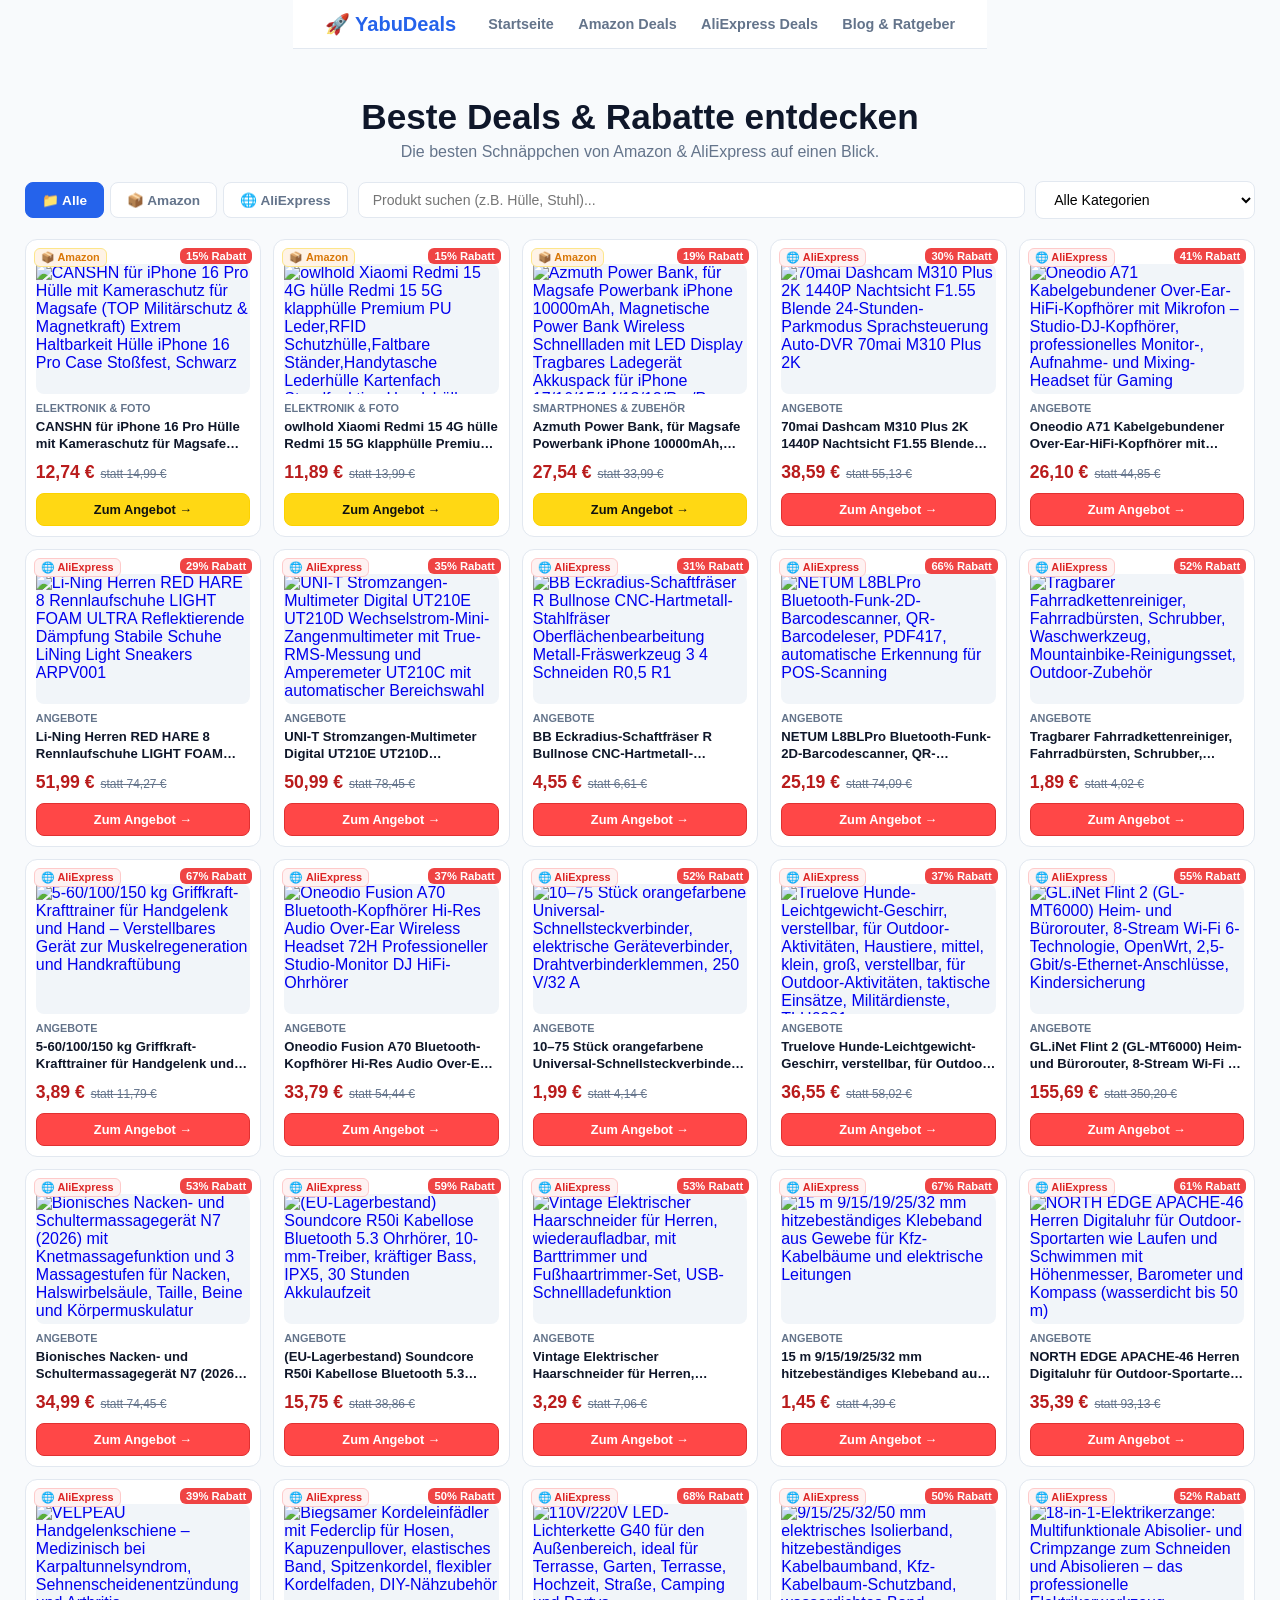
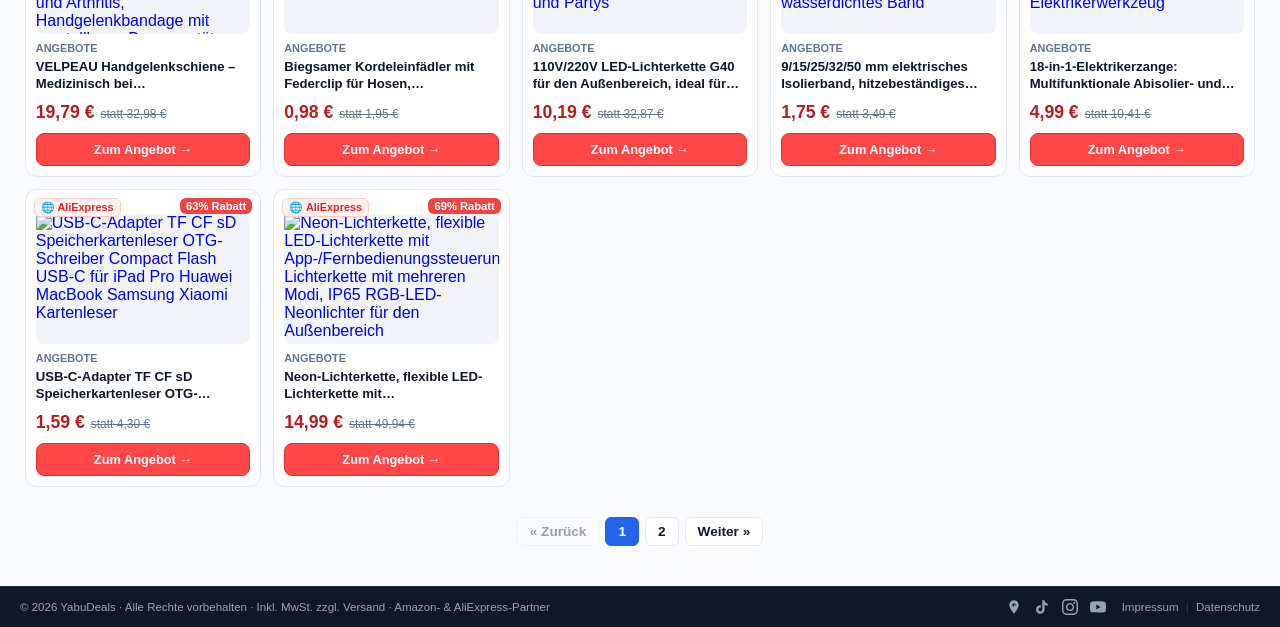
==== commit 362855ad: "Update index.html" ====
--- a/index.html
+++ b/index.html
@@ -67,9 +67,11 @@
       container.innerHTML = '<div class="no-deals">Lade aktuelle Angebote...</div>';
 
       try {
+        // Cache Buster: Verhindert, dass Browser oder Cloudflare veraltete Daten cachen
+        const cacheBuster = '?v=' + new Date().getTime();
         const [amazonRes, aliRes] = await Promise.allSettled([
-          fetch('/deals.json'),
-          fetch('/aliexpress-deals.json')
+          fetch('/deals.json' + cacheBuster),
+          fetch('/aliexpress-deals.json' + cacheBuster)
         ]);
 
         let amazonData = [];
